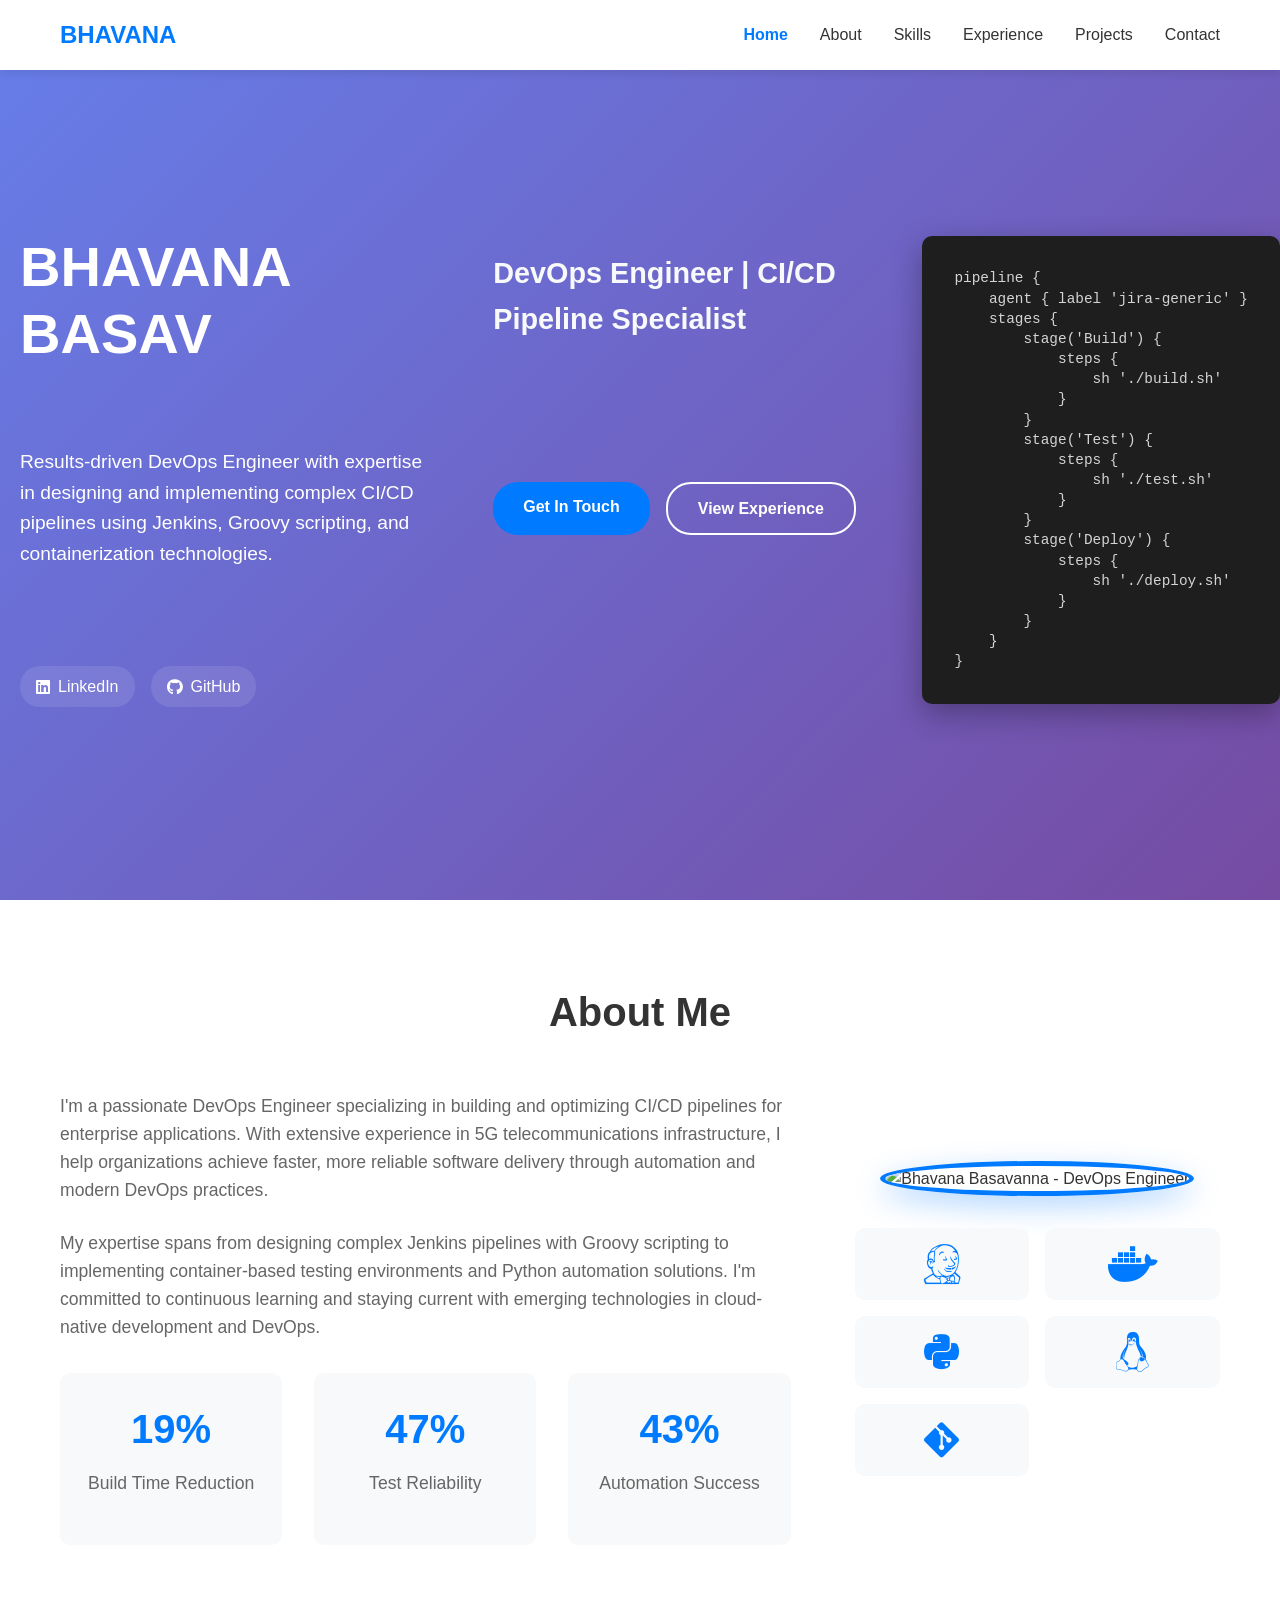
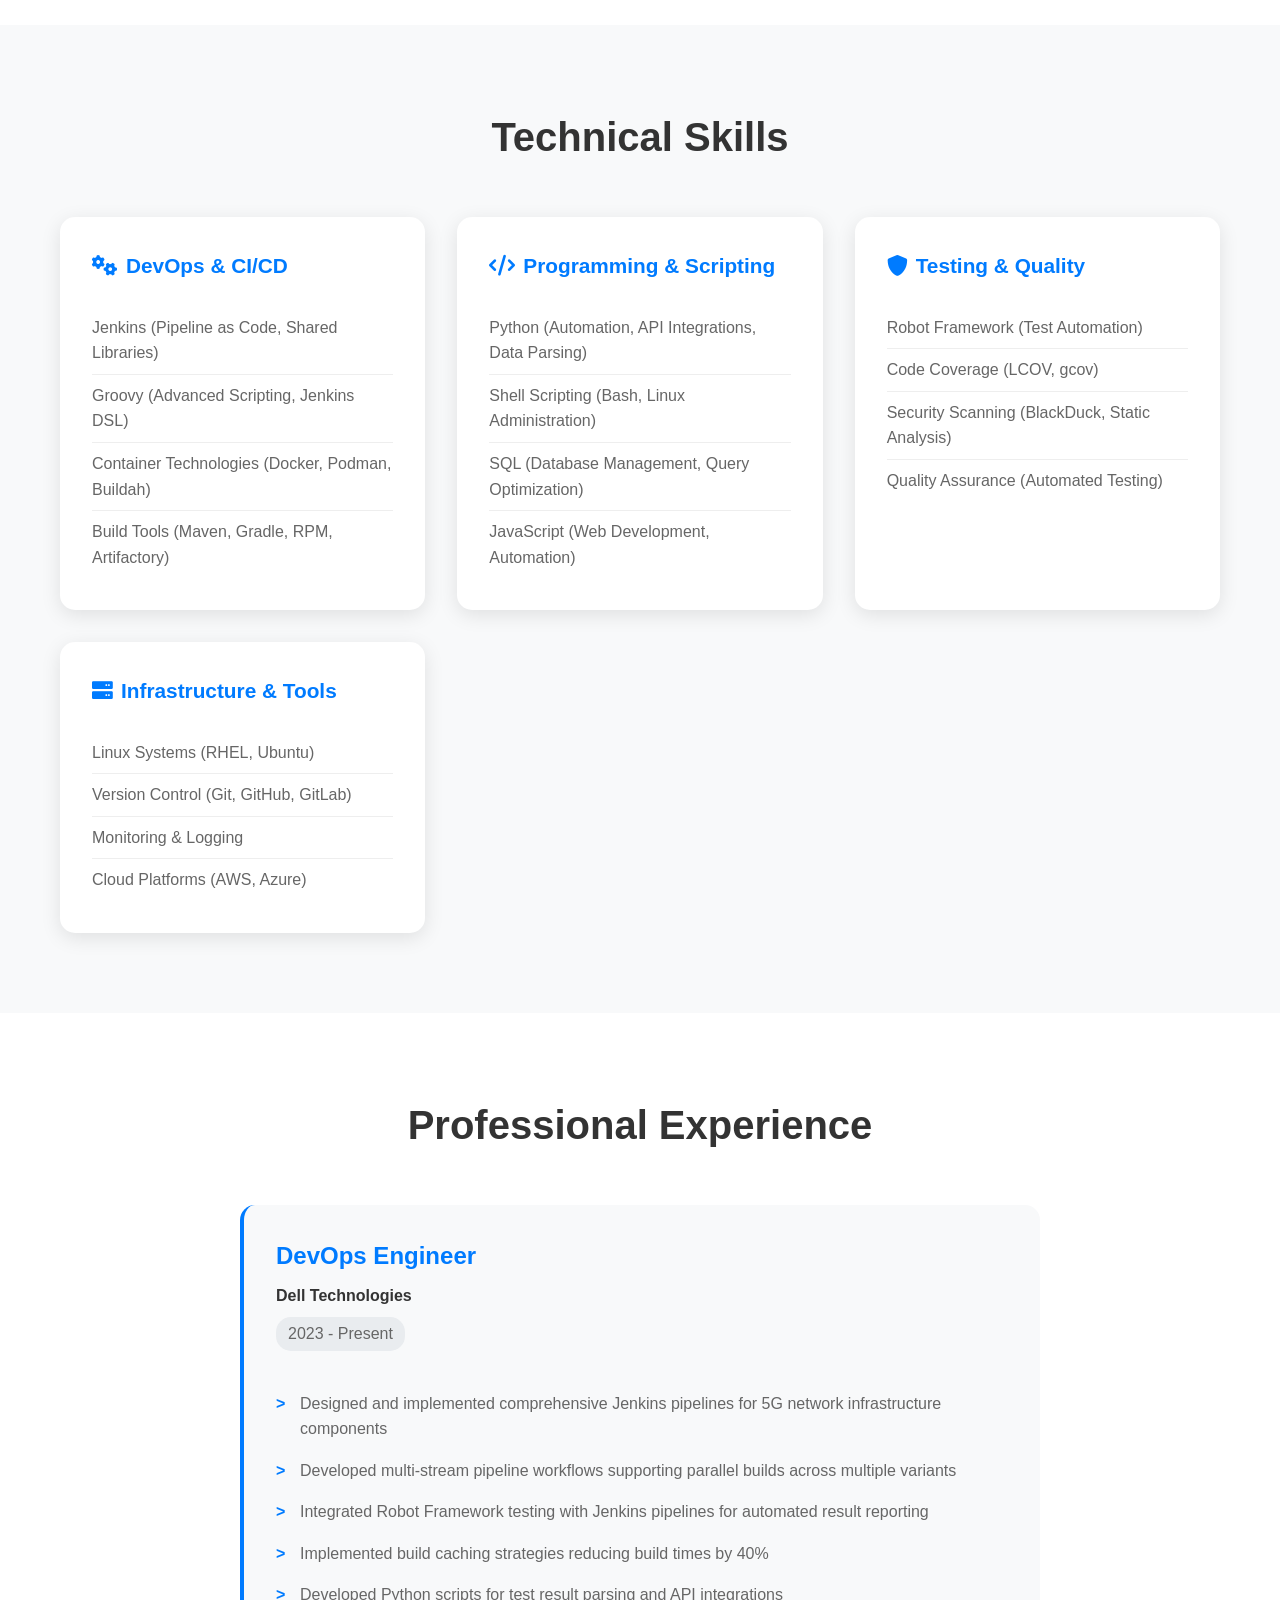
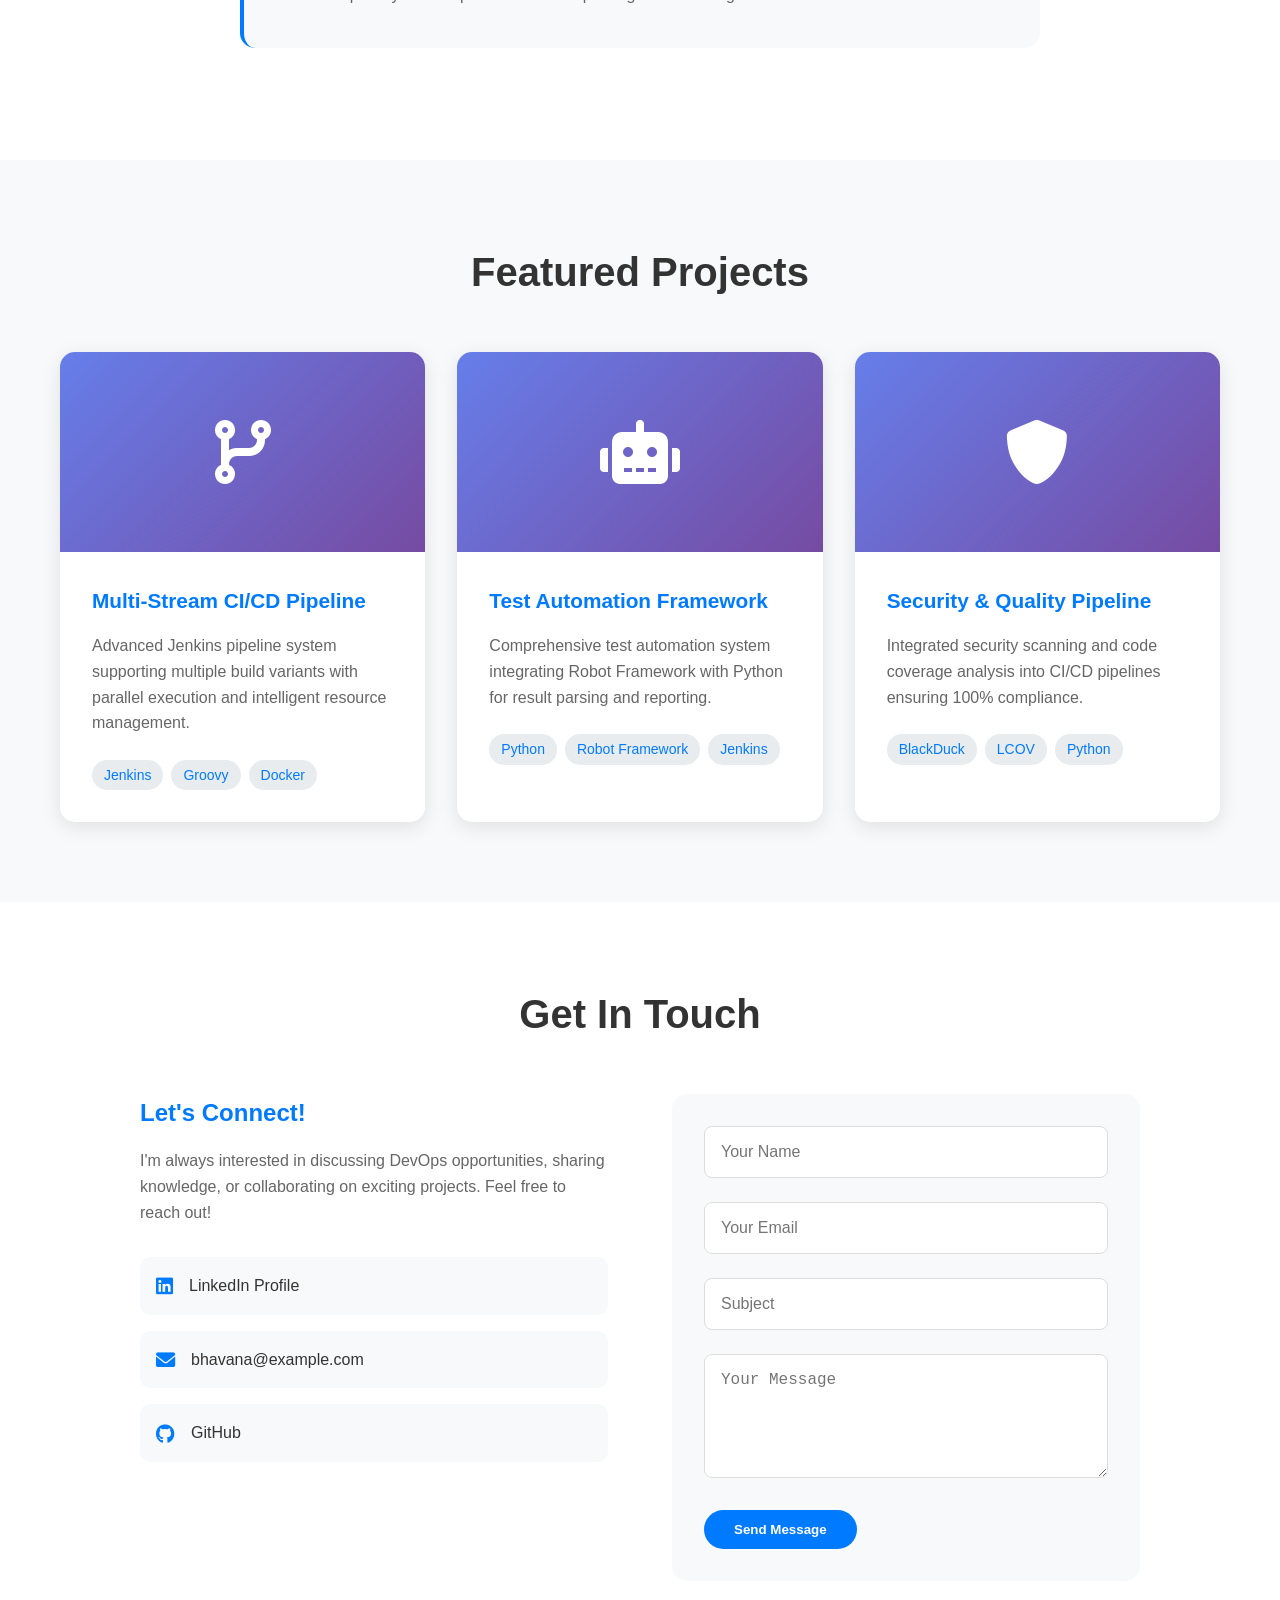
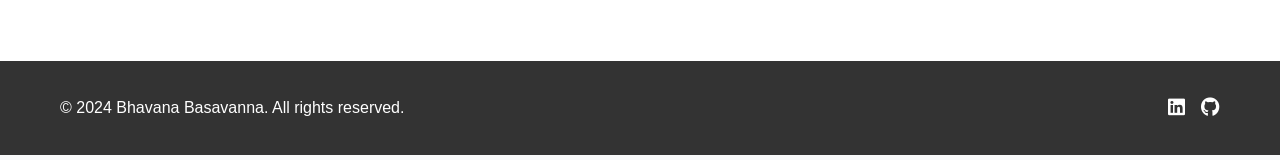
==== index.html @ 6c78b0d0 "Add files via upload Title: Add portfolio files Description: Initial portfolio upload with DevOps s" ====
<!DOCTYPE html>
<html lang="en">
<head>
    <meta charset="UTF-8">
    <meta name="viewport" content="width=device-width, initial-scale=1.0">
    <title>Bhavana Basavanna - DevOps Engineer</title>
    <link rel="stylesheet" href="styles.css">
    <link rel="stylesheet" href="https://cdnjs.cloudflare.com/ajax/libs/font-awesome/6.0.0/css/all.min.css">
</head>
<body>
    <!-- Navigation -->
    <nav class="navbar">
        <div class="nav-container">
            <div class="nav-logo">
                <h3>BHAVANA</h3>
            </div>
            <ul class="nav-menu">
                <li><a href="#home">Home</a></li>
                <li><a href="#about">About</a></li>
                <li><a href="#skills">Skills</a></li>
                <li><a href="#experience">Experience</a></li>
                <li><a href="#projects">Projects</a></li>
                <li><a href="#contact">Contact</a></li>
            </ul>
            <div class="hamburger">
                <span></span>
                <span></span>
                <span></span>
            </div>
        </div>
    </nav>

    <!-- Hero Section -->
    <section id="home" class="hero">
        <div class="hero-content">
            <h1>BHAVANA BASAVANNA</h1>
            <h2>DevOps Engineer | CI/CD Pipeline Specialist</h2>
            <p>Results-driven DevOps Engineer with expertise in designing and implementing complex CI/CD pipelines using Jenkins, Groovy scripting, and containerization technologies.</p>
            <div class="hero-buttons">
                <a href="#contact" class="btn btn-primary">Get In Touch</a>
                <a href="#experience" class="btn btn-secondary">View Experience</a>
            </div>
            <div class="social-links">
                <a href="https://www.linkedin.com/in/bhavana-basavanna-b16185271" target="_blank" class="social-link">
                    <i class="fab fa-linkedin"></i> LinkedIn
                </a>
                <a href="https://github.com/bhavana" target="_blank" class="social-link">
                    <i class="fab fa-github"></i> GitHub
                </a>
            </div>
        </div>
        <div class="hero-image">
            <div class="code-animation">
                <pre><code>pipeline {
    agent { label 'jira-generic' }
    stages {
        stage('Build') {
            steps {
                sh './build.sh'
            }
        }
        stage('Test') {
            steps {
                sh './test.sh'
            }
        }
        stage('Deploy') {
            steps {
                sh './deploy.sh'
            }
        }
    }
}</code></pre>
            </div>
        </div>
    </section>

    <!-- About Section -->
    <section id="about" class="about">
        <div class="container">
            <h2>About Me</h2>
            <div class="about-content">
                <div class="about-text">
                    <p>I'm a passionate DevOps Engineer specializing in building and optimizing CI/CD pipelines for enterprise applications. With extensive experience in 5G telecommunications infrastructure, I help organizations achieve faster, more reliable software delivery through automation and modern DevOps practices.</p>
                    <p>My expertise spans from designing complex Jenkins pipelines with Groovy scripting to implementing container-based testing environments and Python automation solutions. I'm committed to continuous learning and staying current with emerging technologies in cloud-native development and DevOps.</p>
                    <div class="stats">
                        <div class="stat">
                            <h3>40%</h3>
                            <p>Build Time Reduction</p>
                        </div>
                        <div class="stat">
                            <h3>99.9%</h3>
                            <p>Test Reliability</p>
                        </div>
                        <div class="stat">
                            <h3>90%</h3>
                            <p>Automation Success</p>
                        </div>
                    </div>
                </div>
                <div class="about-image">
                    <div class="profile-image">
                        <img src="bhavana_profile.png" alt="Bhavana Basavanna - DevOps Engineer">
                    </div>
                    <div class="tech-stack">
                        <i class="fab fa-jenkins"></i>
                        <i class="fab fa-docker"></i>
                        <i class="fab fa-python"></i>
                        <i class="fab fa-linux"></i>
                        <i class="fab fa-git-alt"></i>
                    </div>
                </div>
            </div>
        </div>
    </section>

    <!-- Skills Section -->
    <section id="skills" class="skills">
        <div class="container">
            <h2>Technical Skills</h2>
            <div class="skills-grid">
                <div class="skill-category">
                    <h3><i class="fas fa-cogs"></i> DevOps & CI/CD</h3>
                    <ul>
                        <li>Jenkins (Pipeline as Code, Shared Libraries)</li>
                        <li>Groovy (Advanced Scripting, Jenkins DSL)</li>
                        <li>Container Technologies (Docker, Podman, Buildah)</li>
                        <li>Build Tools (Maven, Gradle, RPM, Artifactory)</li>
                    </ul>
                </div>
                <div class="skill-category">
                    <h3><i class="fas fa-code"></i> Programming & Scripting</h3>
                    <ul>
                        <li>Python (Automation, API Integrations, Data Parsing)</li>
                        <li>Shell Scripting (Bash, Linux Administration)</li>
                        <li>SQL (Database Management, Query Optimization)</li>
                        <li>JavaScript (Web Development, Automation)</li>
                    </ul>
                </div>
                <div class="skill-category">
                    <h3><i class="fas fa-shield-alt"></i> Testing & Quality</h3>
                    <ul>
                        <li>Robot Framework (Test Automation)</li>
                        <li>Code Coverage (LCOV, gcov)</li>
                        <li>Security Scanning (BlackDuck, Static Analysis)</li>
                        <li>Quality Assurance (Automated Testing)</li>
                    </ul>
                </div>
                <div class="skill-category">
                    <h3><i class="fas fa-server"></i> Infrastructure & Tools</h3>
                    <ul>
                        <li>Linux Systems (RHEL, Ubuntu)</li>
                        <li>Version Control (Git, GitHub, GitLab)</li>
                        <li>Monitoring & Logging</li>
                        <li>Cloud Platforms (AWS, Azure)</li>
                    </ul>
                </div>
            </div>
        </div>
    </section>

    <!-- Experience Section -->
    <section id="experience" class="experience">
        <div class="container">
            <h2>Professional Experience</h2>
            <div class="timeline">
                <div class="timeline-item">
                    <div class="timeline-content">
                        <h3>DevOps Engineer</h3>
                        <h4>Dell Technologies</h4>
                        <span class="date">2023 - Present</span>
                        <ul>
                            <li>Designed and implemented comprehensive Jenkins pipelines for 5G network infrastructure components</li>
                            <li>Developed multi-stream pipeline workflows supporting parallel builds across multiple variants</li>
                            <li>Integrated Robot Framework testing with Jenkins pipelines for automated result reporting</li>
                            <li>Implemented build caching strategies reducing build times by 40%</li>
                            <li>Developed Python scripts for test result parsing and API integrations</li>
                        </ul>
                    </div>
                </div>
            </div>
        </div>
    </section>

    <!-- Projects Section -->
    <section id="projects" class="projects">
        <div class="container">
            <h2>Featured Projects</h2>
            <div class="projects-grid">
                <div class="project-card">
                    <div class="project-image">
                        <i class="fas fa-code-branch"></i>
                    </div>
                    <div class="project-content">
                        <h3>Multi-Stream CI/CD Pipeline</h3>
                        <p>Advanced Jenkins pipeline system supporting multiple build variants with parallel execution and intelligent resource management.</p>
                        <div class="project-tech">
                            <span>Jenkins</span>
                            <span>Groovy</span>
                            <span>Docker</span>
                        </div>
                    </div>
                </div>
                <div class="project-card">
                    <div class="project-image">
                        <i class="fas fa-robot"></i>
                    </div>
                    <div class="project-content">
                        <h3>Test Automation Framework</h3>
                        <p>Comprehensive test automation system integrating Robot Framework with Python for result parsing and reporting.</p>
                        <div class="project-tech">
                            <span>Python</span>
                            <span>Robot Framework</span>
                            <span>Jenkins</span>
                        </div>
                    </div>
                </div>
                <div class="project-card">
                    <div class="project-image">
                        <i class="fas fa-shield-alt"></i>
                    </div>
                    <div class="project-content">
                        <h3>Security & Quality Pipeline</h3>
                        <p>Integrated security scanning and code coverage analysis into CI/CD pipelines ensuring 100% compliance.</p>
                        <div class="project-tech">
                            <span>BlackDuck</span>
                            <span>LCOV</span>
                            <span>Python</span>
                        </div>
                    </div>
                </div>
            </div>
        </div>
    </section>

    <!-- Contact Section -->
    <section id="contact" class="contact">
        <div class="container">
            <h2>Get In Touch</h2>
            <div class="contact-content">
                <div class="contact-info">
                    <h3>Let's Connect!</h3>
                    <p>I'm always interested in discussing DevOps opportunities, sharing knowledge, or collaborating on exciting projects. Feel free to reach out!</p>
                    <div class="contact-links">
                        <a href="https://www.linkedin.com/in/bhavana-basavanna-b16185271" target="_blank" class="contact-link">
                            <i class="fab fa-linkedin"></i>
                            <span>LinkedIn Profile</span>
                        </a>
                        <a href="mailto:bhavana@example.com" class="contact-link">
                            <i class="fas fa-envelope"></i>
                            <span>bhavana@example.com</span>
                        </a>
                        <a href="https://github.com/bhavana" target="_blank" class="contact-link">
                            <i class="fab fa-github"></i>
                            <span>GitHub</span>
                        </a>
                    </div>
                </div>
                <div class="contact-form">
                    <form>
                        <div class="form-group">
                            <input type="text" placeholder="Your Name" required>
                        </div>
                        <div class="form-group">
                            <input type="email" placeholder="Your Email" required>
                        </div>
                        <div class="form-group">
                            <input type="text" placeholder="Subject" required>
                        </div>
                        <div class="form-group">
                            <textarea placeholder="Your Message" rows="5" required></textarea>
                        </div>
                        <button type="submit" class="btn btn-primary">Send Message</button>
                    </form>
                </div>
            </div>
        </div>
    </section>

    <!-- Footer -->
    <footer class="footer">
        <div class="container">
            <p>&copy; 2024 Bhavana Basavanna. All rights reserved.</p>
            <div class="footer-social">
                <a href="https://www.linkedin.com/in/bhavana-basavanna-b16185271" target="_blank">
                    <i class="fab fa-linkedin"></i>
                </a>
                <a href="https://github.com/bhavana" target="_blank">
                    <i class="fab fa-github"></i>
                </a>
            </div>
        </div>
    </footer>

    <script src="script.js"></script>
</body>
</html>
---- styles.css ----
/* Reset and Base Styles */
* {
    margin: 0;
    padding: 0;
    box-sizing: border-box;
}

body {
    font-family: 'Segoe UI', Tahoma, Geneva, Verdana, sans-serif;
    line-height: 1.6;
    color: #333;
    background-color: #f8f9fa;
}

.container {
    max-width: 1200px;
    margin: 0 auto;
    padding: 0 20px;
}

/* Navigation */
.navbar {
    background: #fff;
    box-shadow: 0 2px 10px rgba(0,0,0,0.1);
    position: fixed;
    width: 100%;
    top: 0;
    z-index: 1000;
}

.nav-container {
    max-width: 1200px;
    margin: 0 auto;
    padding: 0 20px;
    display: flex;
    justify-content: space-between;
    align-items: center;
    height: 70px;
}

.nav-logo h3 {
    color: #007bff;
    font-weight: bold;
    font-size: 1.5rem;
}

.nav-menu {
    display: flex;
    list-style: none;
    gap: 2rem;
}

.nav-menu a {
    text-decoration: none;
    color: #333;
    font-weight: 500;
    transition: color 0.3s ease;
}

.nav-menu a:hover {
    color: #007bff;
}

.hamburger {
    display: none;
    flex-direction: column;
    cursor: pointer;
}

.hamburger span {
    width: 25px;
    height: 3px;
    background: #333;
    margin: 3px 0;
    transition: 0.3s;
}

/* Hero Section */
.hero {
    background: linear-gradient(135deg, #667eea 0%, #764ba2 100%);
    color: white;
    padding: 120px 0 80px;
    display: flex;
    align-items: center;
    min-height: 100vh;
}

.hero-content {
    max-width: 1200px;
    margin: 0 auto;
    padding: 0 20px;
    display: grid;
    grid-template-columns: 1fr 1fr;
    gap: 4rem;
    align-items: center;
}

.hero h1 {
    font-size: 3.5rem;
    font-weight: bold;
    margin-bottom: 1rem;
    line-height: 1.2;
}

.hero h2 {
    font-size: 1.8rem;
    margin-bottom: 1.5rem;
    color: #f8f9fa;
}

.hero p {
    font-size: 1.2rem;
    margin-bottom: 2rem;
    line-height: 1.6;
}

.hero-buttons {
    display: flex;
    gap: 1rem;
    margin-bottom: 2rem;
}

.btn {
    padding: 12px 30px;
    border: none;
    border-radius: 25px;
    text-decoration: none;
    font-weight: 600;
    transition: all 0.3s ease;
    display: inline-block;
}

.btn-primary {
    background: #007bff;
    color: white;
}

.btn-primary:hover {
    background: #0056b3;
    transform: translateY(-2px);
}

.btn-secondary {
    background: transparent;
    color: white;
    border: 2px solid white;
}

.btn-secondary:hover {
    background: white;
    color: #007bff;
}

.social-links {
    display: flex;
    gap: 1rem;
}

.social-link {
    color: white;
    text-decoration: none;
    display: flex;
    align-items: center;
    gap: 0.5rem;
    padding: 8px 16px;
    border-radius: 20px;
    background: rgba(255,255,255,0.1);
    transition: all 0.3s ease;
}

.social-link:hover {
    background: rgba(255,255,255,0.2);
    transform: translateY(-2px);
}

.code-animation {
    background: #1e1e1e;
    border-radius: 10px;
    padding: 2rem;
    box-shadow: 0 10px 30px rgba(0,0,0,0.3);
}

.code-animation pre {
    color: #d4d4d4;
    font-family: 'Courier New', monospace;
    font-size: 0.9rem;
    line-height: 1.4;
    overflow-x: auto;
}

/* About Section */
.about {
    padding: 80px 0;
    background: white;
}

.about h2 {
    text-align: center;
    font-size: 2.5rem;
    margin-bottom: 3rem;
    color: #333;
}

.about-content {
    display: grid;
    grid-template-columns: 2fr 1fr;
    gap: 4rem;
    align-items: center;
}

.about-text p {
    font-size: 1.1rem;
    margin-bottom: 1.5rem;
    color: #666;
}

.stats {
    display: grid;
    grid-template-columns: repeat(3, 1fr);
    gap: 2rem;
    margin-top: 2rem;
}

.stat {
    text-align: center;
    padding: 1.5rem;
    background: #f8f9fa;
    border-radius: 10px;
    transition: transform 0.3s ease;
}

.stat:hover {
    transform: translateY(-5px);
}

.stat h3 {
    font-size: 2.5rem;
    color: #007bff;
    margin-bottom: 0.5rem;
}

.stat p {
    color: #666;
    font-weight: 500;
}

.tech-stack {
    display: grid;
    grid-template-columns: repeat(2, 1fr);
    gap: 2rem;
}

.profile-image {
    text-align: center;
    margin-bottom: 2rem;
}

.profile-image img {
    width: 200px;
    height: 200px;
    border-radius: 50%;
    object-fit: cover;
    border: 5px solid #007bff;
    box-shadow: 0 10px 30px rgba(0,123,255,0.3);
    transition: transform 0.3s ease;
}

.profile-image img:hover {
    transform: scale(1.05);
}

.tech-stack {
    display: grid;
    grid-template-columns: repeat(2, 1fr);
    gap: 1rem;
}

.tech-stack i {
    font-size: 2.5rem;
    color: #007bff;
    text-align: center;
    padding: 1rem;
    background: #f8f9fa;
    border-radius: 10px;
    transition: all 0.3s ease;
}

.tech-stack i:hover {
    background: #007bff;
    color: white;
    transform: translateY(-5px);
}

/* Skills Section */
.skills {
    padding: 80px 0;
    background: #f8f9fa;
}

.skills h2 {
    text-align: center;
    font-size: 2.5rem;
    margin-bottom: 3rem;
    color: #333;
}

.skills-grid {
    display: grid;
    grid-template-columns: repeat(auto-fit, minmax(280px, 1fr));
    gap: 2rem;
}

.skill-category {
    background: white;
    padding: 2rem;
    border-radius: 15px;
    box-shadow: 0 5px 20px rgba(0,0,0,0.1);
    transition: transform 0.3s ease;
}

.skill-category:hover {
    transform: translateY(-5px);
}

.skill-category h3 {
    color: #007bff;
    margin-bottom: 1.5rem;
    font-size: 1.3rem;
    display: flex;
    align-items: center;
    gap: 0.5rem;
}

.skill-category ul {
    list-style: none;
}

.skill-category li {
    padding: 0.5rem 0;
    border-bottom: 1px solid #eee;
    color: #666;
}

.skill-category li:last-child {
    border-bottom: none;
}

/* Experience Section */
.experience {
    padding: 80px 0;
    background: white;
}

.experience h2 {
    text-align: center;
    font-size: 2.5rem;
    margin-bottom: 3rem;
    color: #333;
}

.timeline {
    max-width: 800px;
    margin: 0 auto;
}

.timeline-item {
    background: #f8f9fa;
    padding: 2rem;
    border-radius: 15px;
    margin-bottom: 2rem;
    border-left: 4px solid #007bff;
    transition: transform 0.3s ease;
}

.timeline-item:hover {
    transform: translateX(10px);
}

.timeline-content h3 {
    color: #007bff;
    margin-bottom: 0.5rem;
    font-size: 1.5rem;
}

.timeline-content h4 {
    color: #333;
    margin-bottom: 0.5rem;
}

.date {
    color: #666;
    font-weight: 500;
    margin-bottom: 1rem;
    display: inline-block;
    padding: 0.25rem 0.75rem;
    background: #e9ecef;
    border-radius: 15px;
}

.timeline-content ul {
    list-style: none;
    margin-top: 1rem;
}

.timeline-content li {
    padding: 0.5rem 0;
    color: #666;
    position: relative;
    padding-left: 1.5rem;
}

.timeline-content li:before {
    content: ">";
    position: absolute;
    left: 0;
    color: #007bff;
    font-weight: bold;
}

/* Projects Section */
.projects {
    padding: 80px 0;
    background: #f8f9fa;
}

.projects h2 {
    text-align: center;
    font-size: 2.5rem;
    margin-bottom: 3rem;
    color: #333;
}

.projects-grid {
    display: grid;
    grid-template-columns: repeat(auto-fit, minmax(300px, 1fr));
    gap: 2rem;
}

.project-card {
    background: white;
    border-radius: 15px;
    overflow: hidden;
    box-shadow: 0 5px 20px rgba(0,0,0,0.1);
    transition: transform 0.3s ease;
}

.project-card:hover {
    transform: translateY(-10px);
}

.project-image {
    height: 200px;
    background: linear-gradient(135deg, #667eea 0%, #764ba2 100%);
    display: flex;
    align-items: center;
    justify-content: center;
}

.project-image i {
    font-size: 4rem;
    color: white;
}

.project-content {
    padding: 2rem;
}

.project-content h3 {
    color: #007bff;
    margin-bottom: 1rem;
    font-size: 1.3rem;
}

.project-content p {
    color: #666;
    margin-bottom: 1.5rem;
    line-height: 1.6;
}

.project-tech {
    display: flex;
    gap: 0.5rem;
    flex-wrap: wrap;
}

.project-tech span {
    background: #e9ecef;
    color: #007bff;
    padding: 0.25rem 0.75rem;
    border-radius: 15px;
    font-size: 0.875rem;
    font-weight: 500;
}

/* Contact Section */
.contact {
    padding: 80px 0;
    background: white;
}

.contact h2 {
    text-align: center;
    font-size: 2.5rem;
    margin-bottom: 3rem;
    color: #333;
}

.contact-content {
    display: grid;
    grid-template-columns: 1fr 1fr;
    gap: 4rem;
    max-width: 1000px;
    margin: 0 auto;
}

.contact-info h3 {
    color: #007bff;
    margin-bottom: 1rem;
    font-size: 1.5rem;
}

.contact-info p {
    color: #666;
    margin-bottom: 2rem;
    line-height: 1.6;
}

.contact-links {
    display: flex;
    flex-direction: column;
    gap: 1rem;
}

.contact-link {
    display: flex;
    align-items: center;
    gap: 1rem;
    padding: 1rem;
    background: #f8f9fa;
    border-radius: 10px;
    text-decoration: none;
    color: #333;
    transition: all 0.3s ease;
}

.contact-link:hover {
    background: #007bff;
    color: white;
    transform: translateX(10px);
}

.contact-link i {
    font-size: 1.2rem;
    color: #007bff;
}

.contact-link:hover i {
    color: white;
}

.contact-form {
    background: #f8f9fa;
    padding: 2rem;
    border-radius: 15px;
}

.form-group {
    margin-bottom: 1.5rem;
}

.form-group input,
.form-group textarea {
    width: 100%;
    padding: 1rem;
    border: 1px solid #ddd;
    border-radius: 8px;
    font-size: 1rem;
    transition: border-color 0.3s ease;
}

.form-group input:focus,
.form-group textarea:focus {
    outline: none;
    border-color: #007bff;
}

.form-group textarea {
    resize: vertical;
}

/* Footer */
.footer {
    background: #333;
    color: white;
    padding: 2rem 0;
    text-align: center;
}

.footer .container {
    display: flex;
    justify-content: space-between;
    align-items: center;
}

.footer-social {
    display: flex;
    gap: 1rem;
}

.footer-social a {
    color: white;
    font-size: 1.2rem;
    transition: color 0.3s ease;
}

.footer-social a:hover {
    color: #007bff;
}

/* Responsive Design */
@media (max-width: 768px) {
    .nav-menu {
        display: none;
    }
    
    .hamburger {
        display: flex;
    }
    
    .hero-content {
        grid-template-columns: 1fr;
        text-align: center;
    }
    
    .hero h1 {
        font-size: 2.5rem;
    }
    
    .about-content {
        grid-template-columns: 1fr;
    }
    
    .stats {
        grid-template-columns: 1fr;
    }
    
    .contact-content {
        grid-template-columns: 1fr;
    }
    
    .footer .container {
        flex-direction: column;
        gap: 1rem;
    }
    
    .hero-buttons {
        flex-direction: column;
        align-items: center;
    }
    
    .social-links {
        justify-content: center;
    }
}

/* Animations */
@keyframes fadeInUp {
    from {
        opacity: 0;
        transform: translateY(30px);
    }
    to {
        opacity: 1;
        transform: translateY(0);
    }
}

.fade-in-up {
    animation: fadeInUp 0.6s ease-out;
}

/* Scroll Behavior */
html {
    scroll-behavior: smooth;
}

/* Custom Scrollbar */
::-webkit-scrollbar {
    width: 10px;
}

::-webkit-scrollbar-track {
    background: #f1f1f1;
}

::-webkit-scrollbar-thumb {
    background: #007bff;
    border-radius: 5px;
}

::-webkit-scrollbar-thumb:hover {
    background: #0056b3;
}
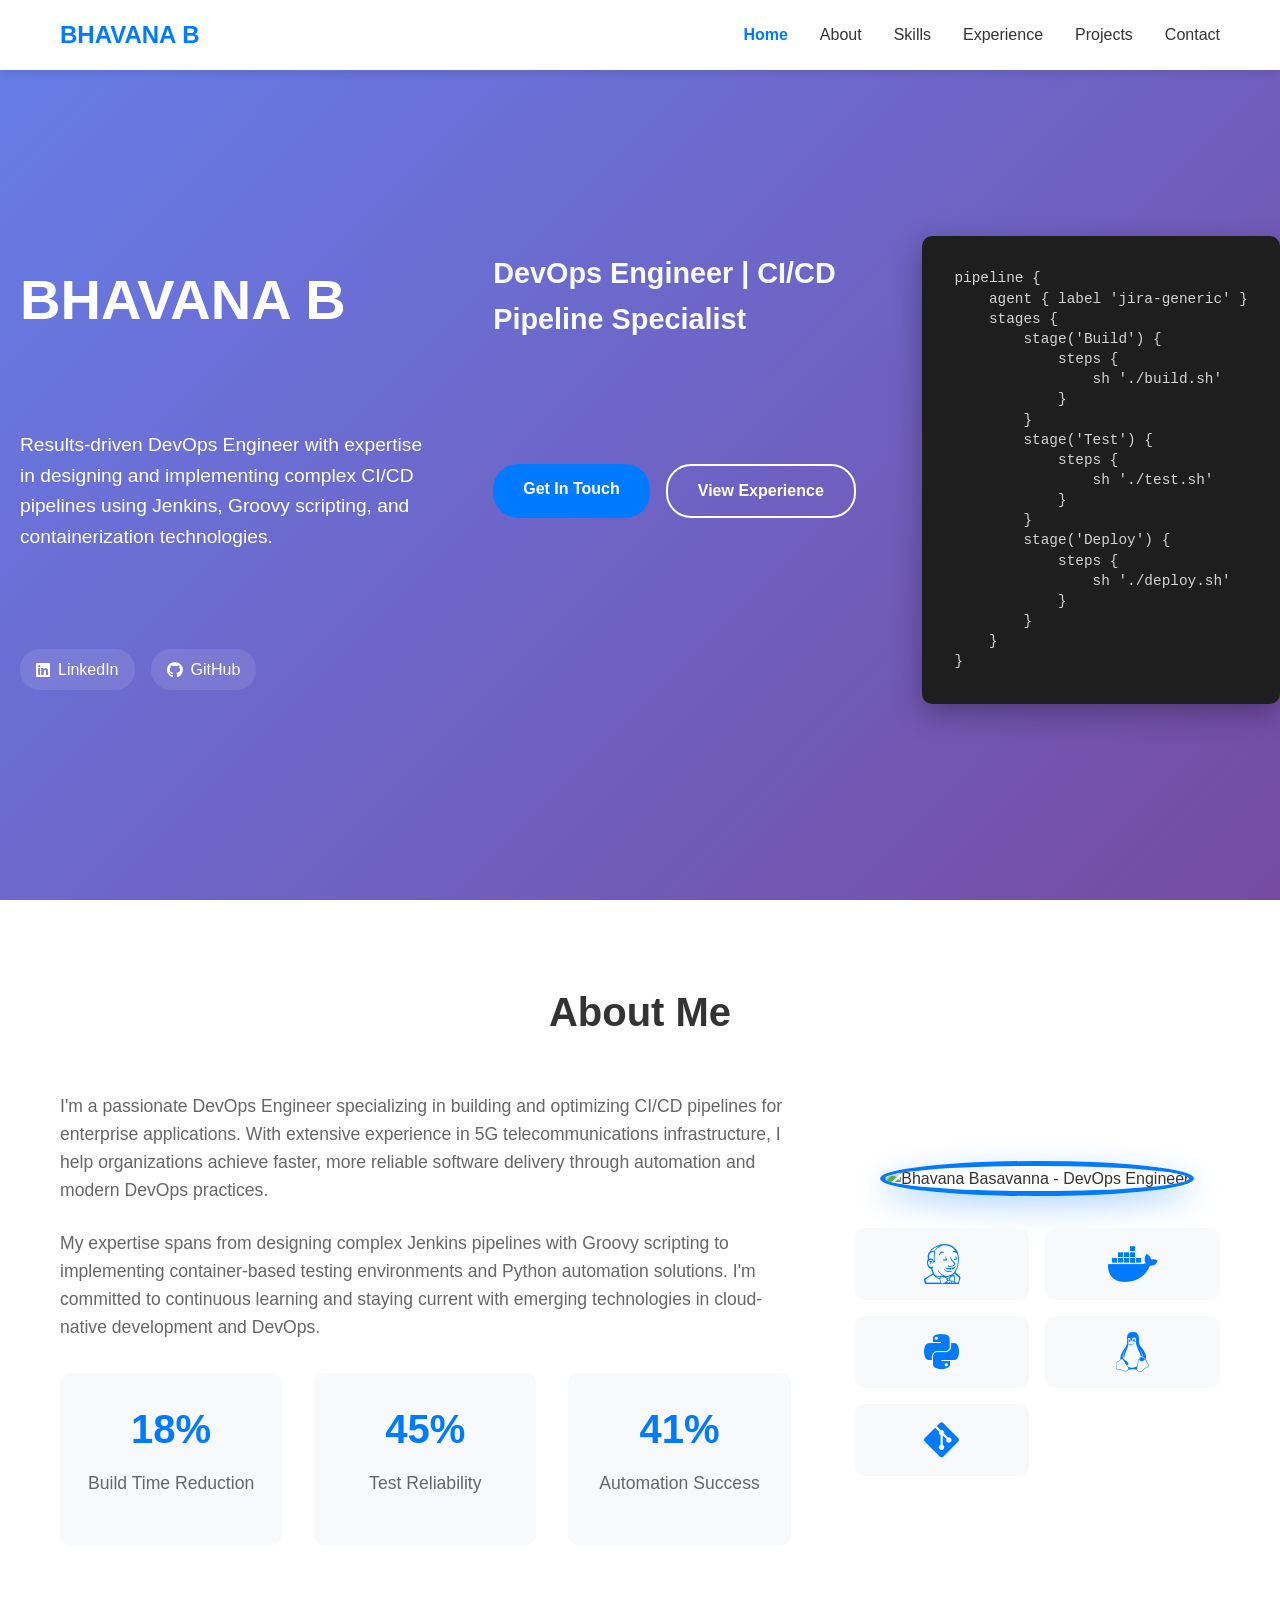
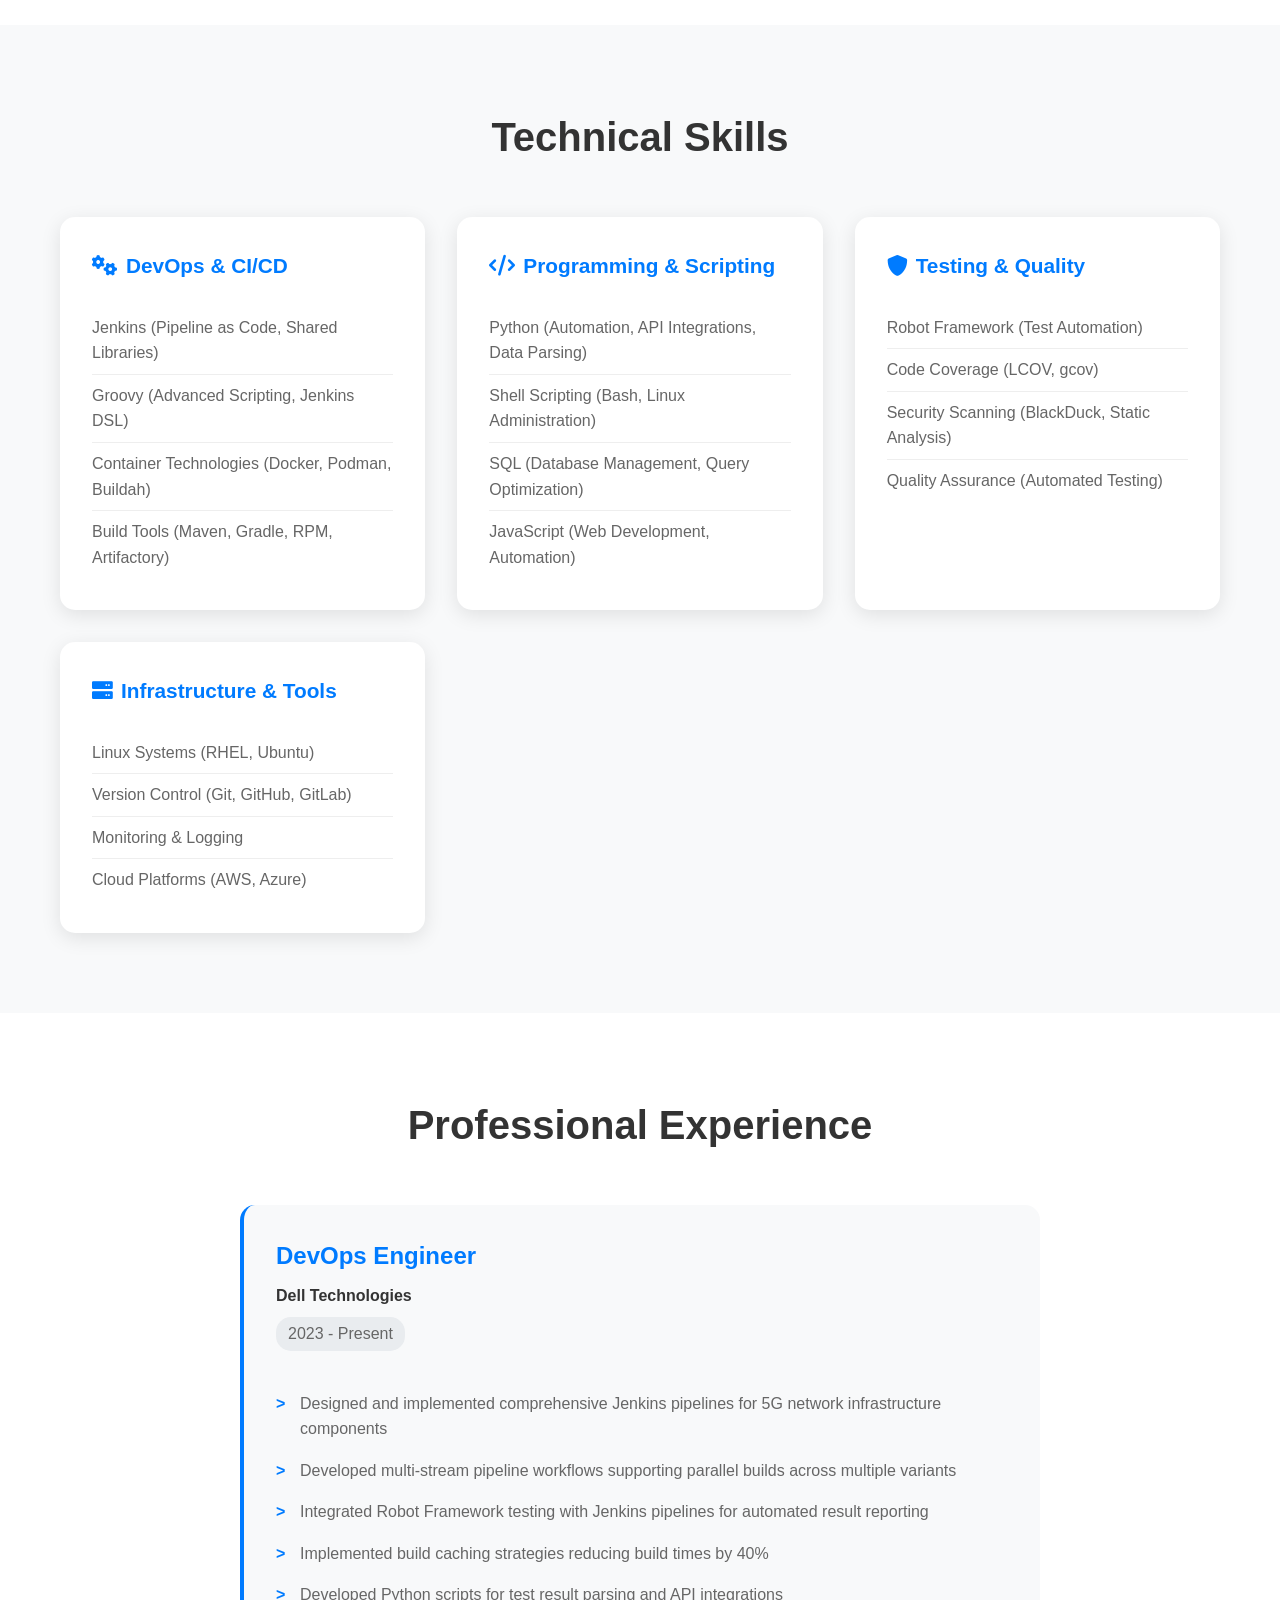
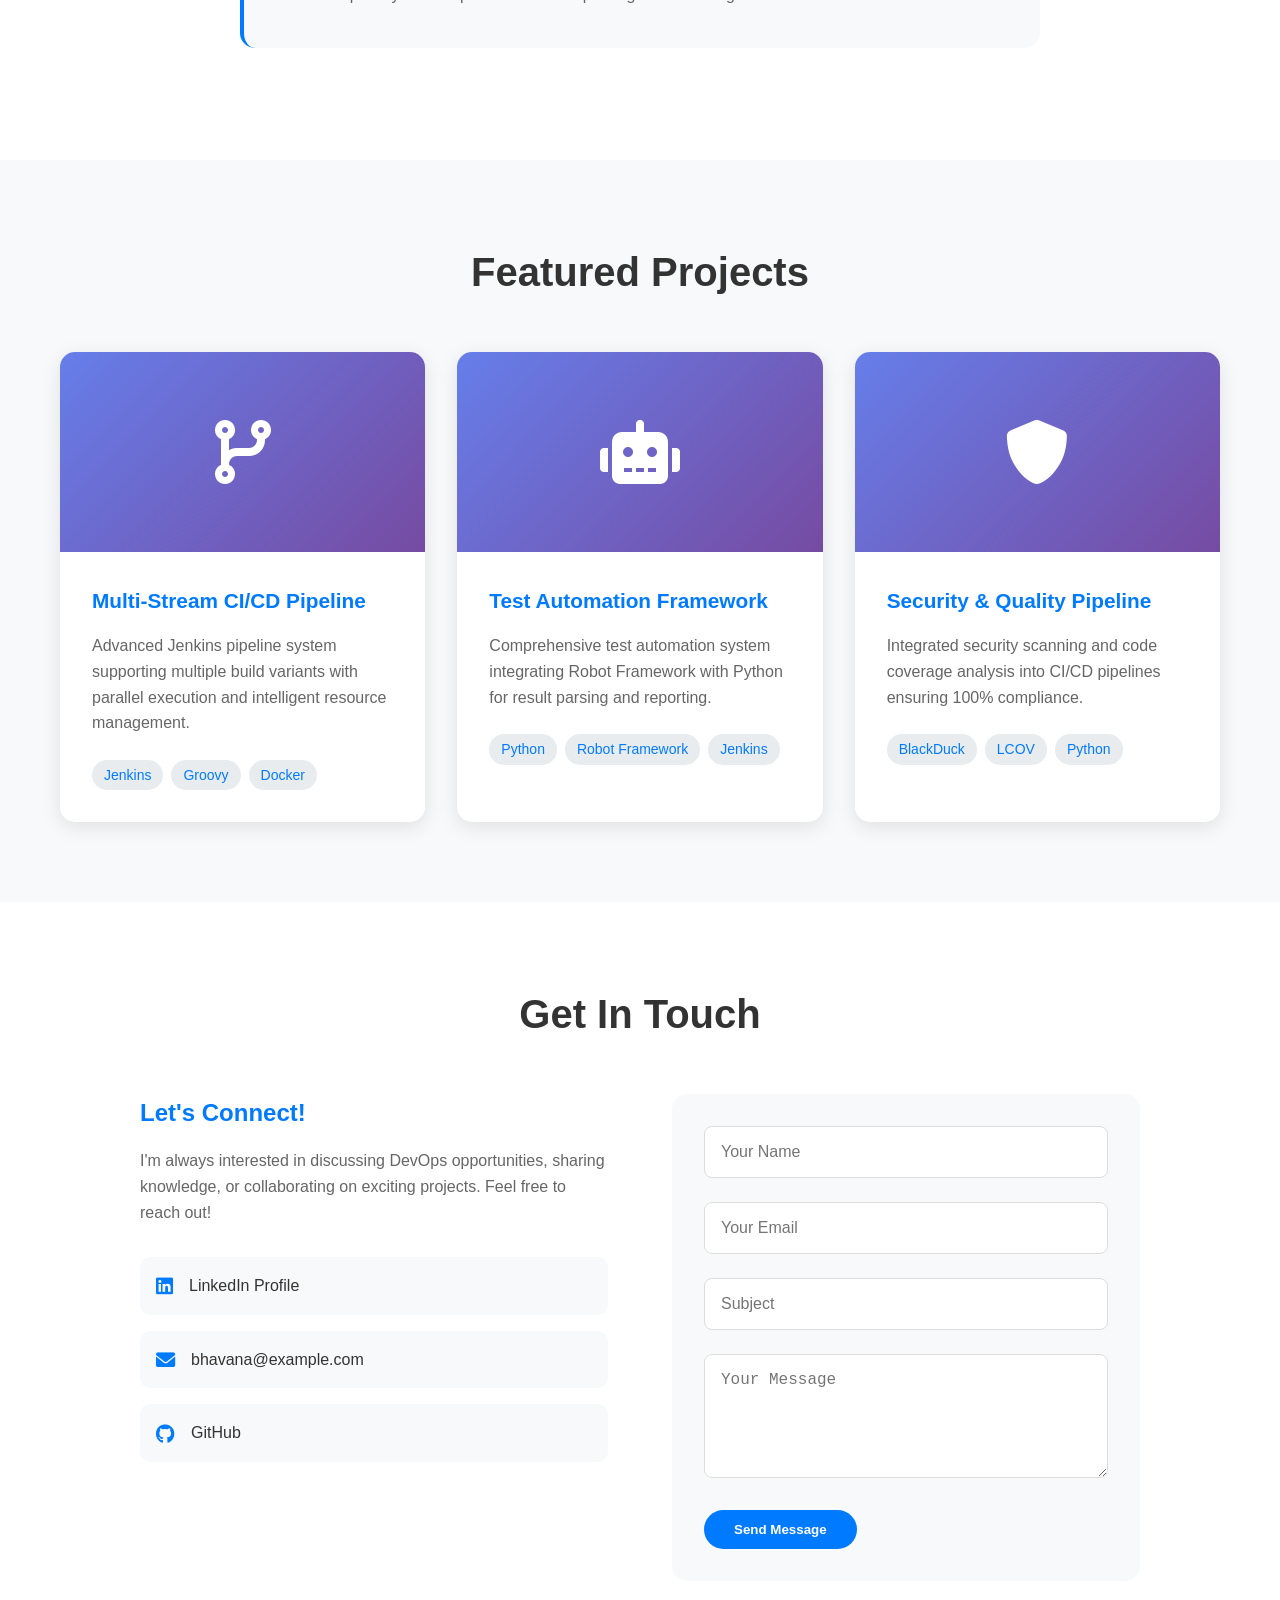
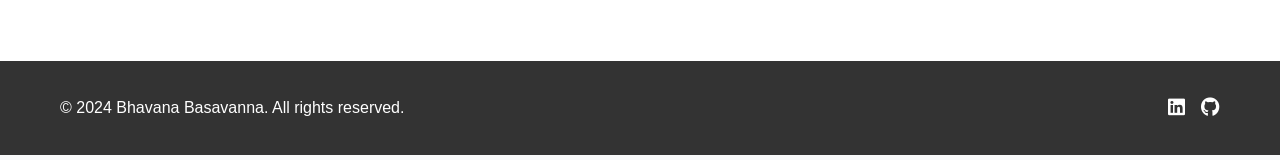
==== commit a478ca96: "Update index.html" ====
--- a/index.html
+++ b/index.html
@@ -3,7 +3,7 @@
 <head>
     <meta charset="UTF-8">
     <meta name="viewport" content="width=device-width, initial-scale=1.0">
-    <title>Bhavana Basavanna - DevOps Engineer</title>
+    <title>Bhavana B - DevOps Engineer</title>
     <link rel="stylesheet" href="styles.css">
     <link rel="stylesheet" href="https://cdnjs.cloudflare.com/ajax/libs/font-awesome/6.0.0/css/all.min.css">
 </head>
@@ -12,7 +12,7 @@
     <nav class="navbar">
         <div class="nav-container">
             <div class="nav-logo">
-                <h3>BHAVANA</h3>
+                <h3>BHAVANA B</h3>
             </div>
             <ul class="nav-menu">
                 <li><a href="#home">Home</a></li>
@@ -33,7 +33,7 @@
     <!-- Hero Section -->
     <section id="home" class="hero">
         <div class="hero-content">
-            <h1>BHAVANA BASAVANNA</h1>
+            <h1>BHAVANA B</h1>
             <h2>DevOps Engineer | CI/CD Pipeline Specialist</h2>
             <p>Results-driven DevOps Engineer with expertise in designing and implementing complex CI/CD pipelines using Jenkins, Groovy scripting, and containerization technologies.</p>
             <div class="hero-buttons">
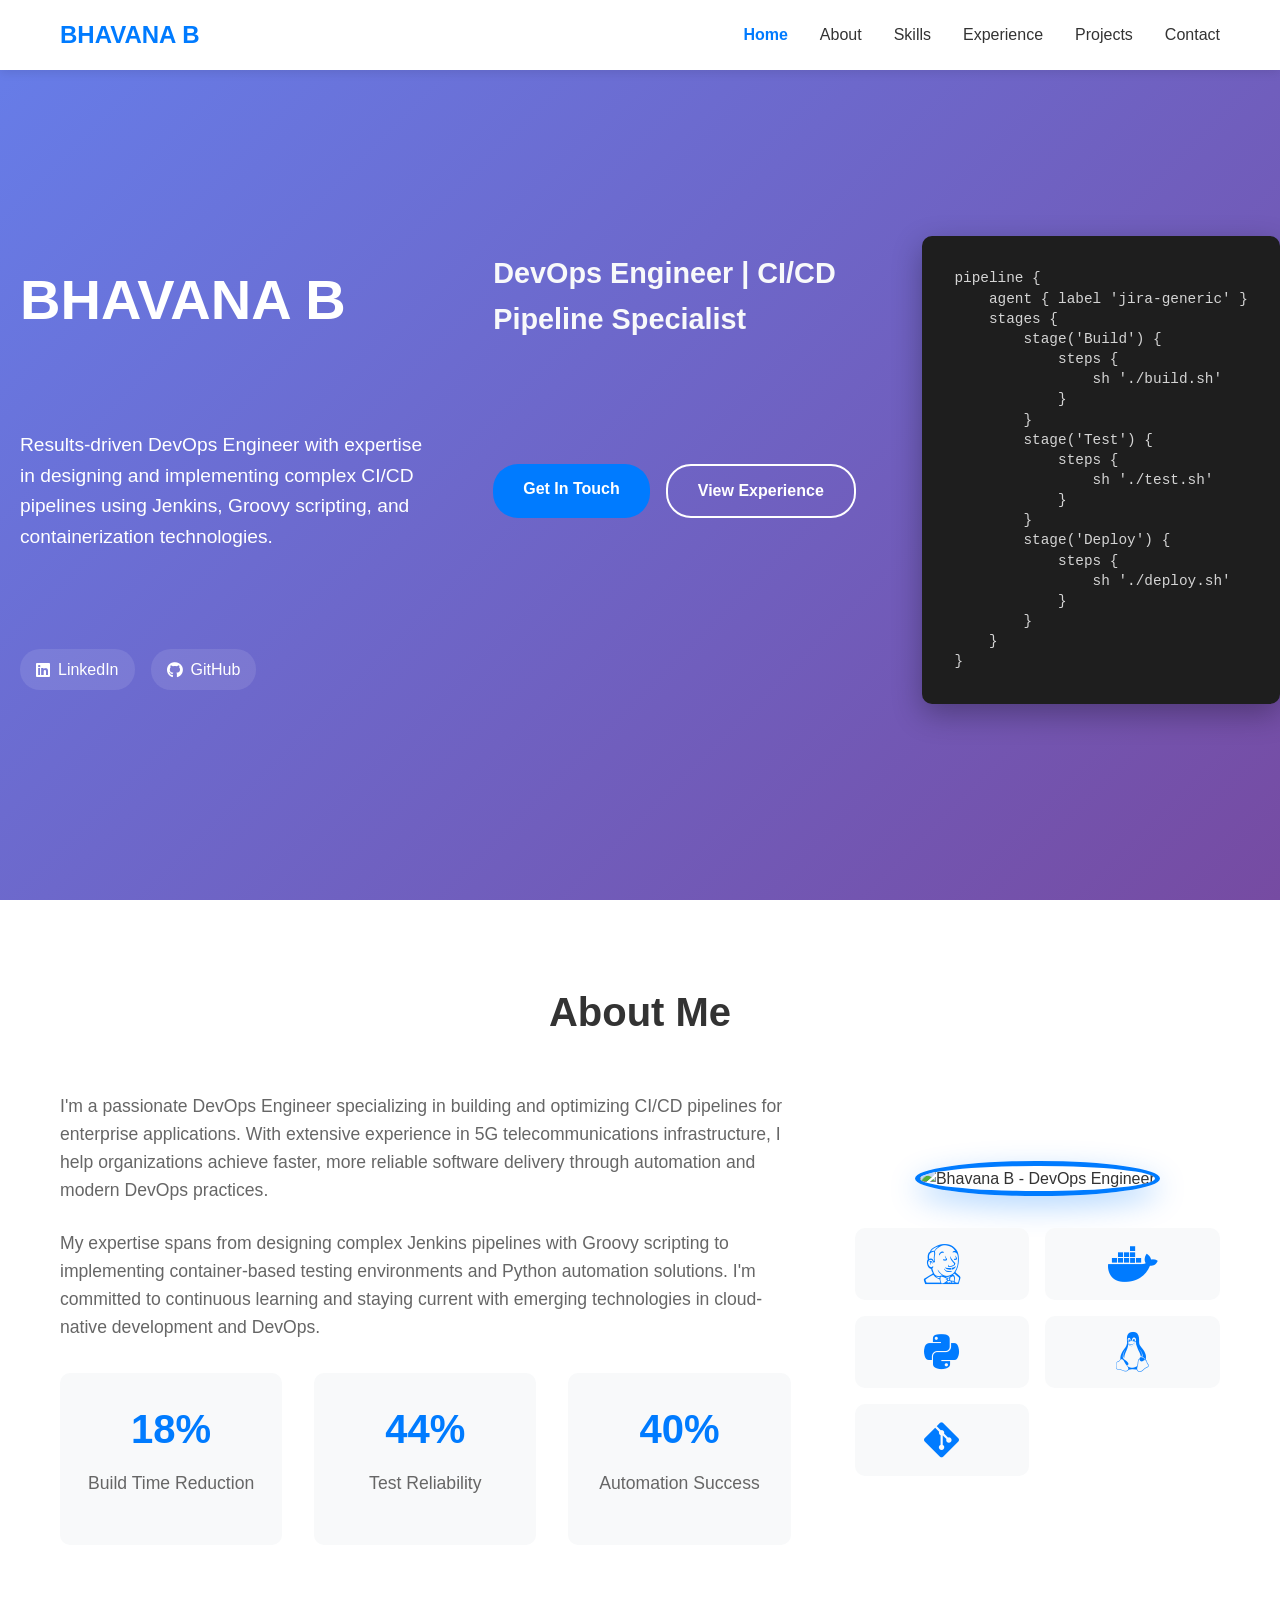
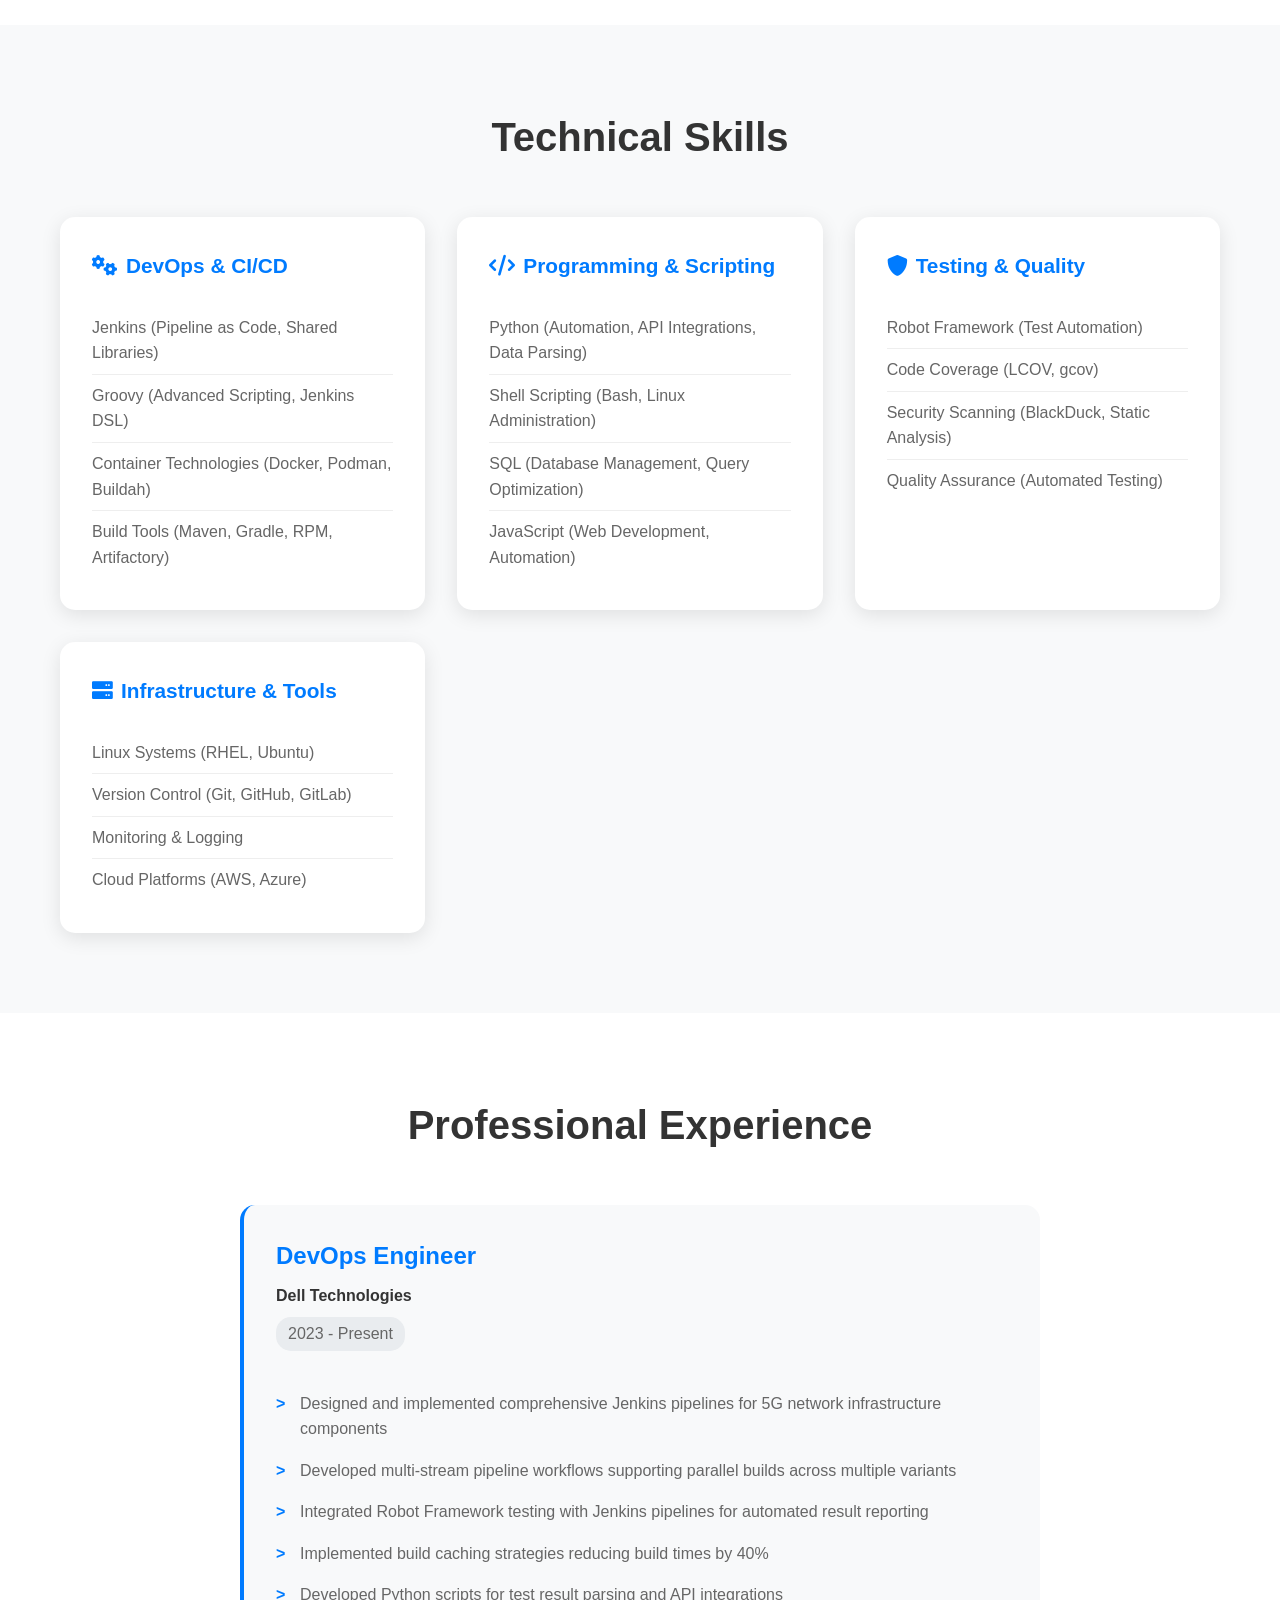
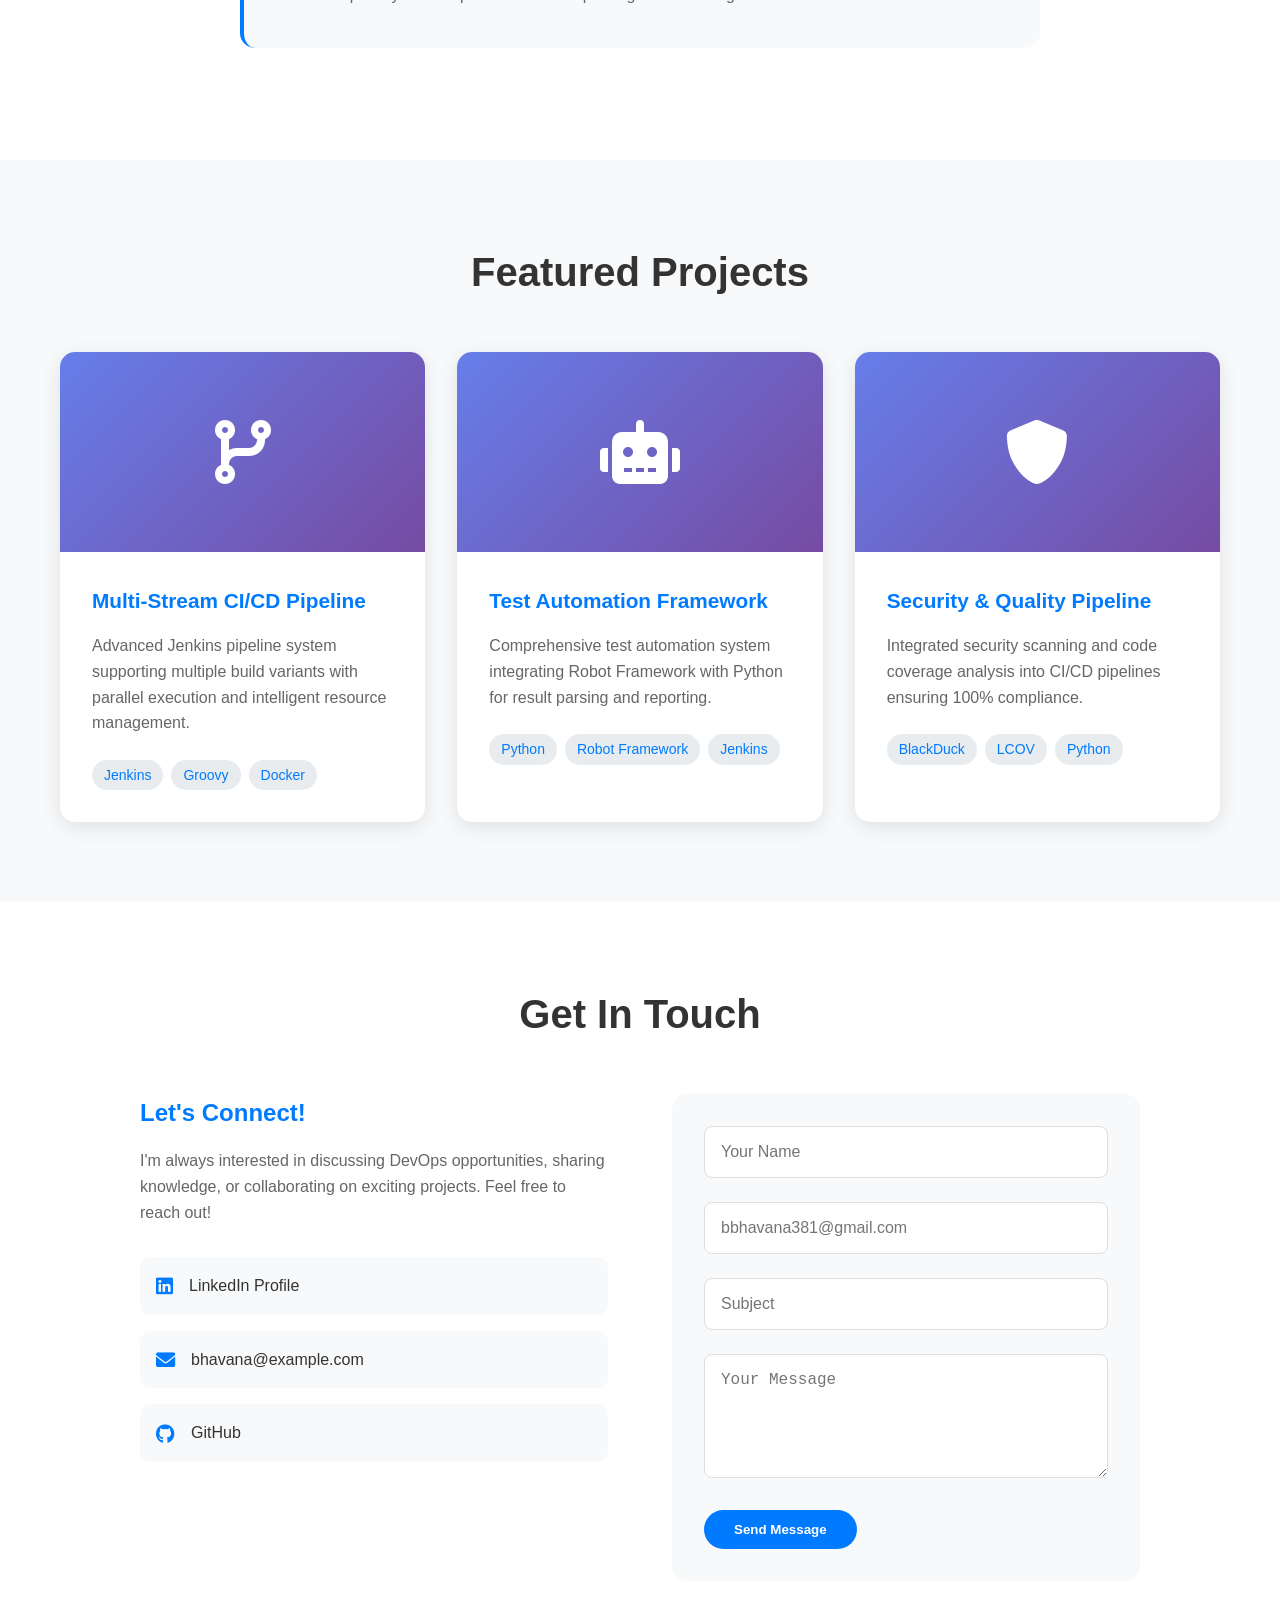
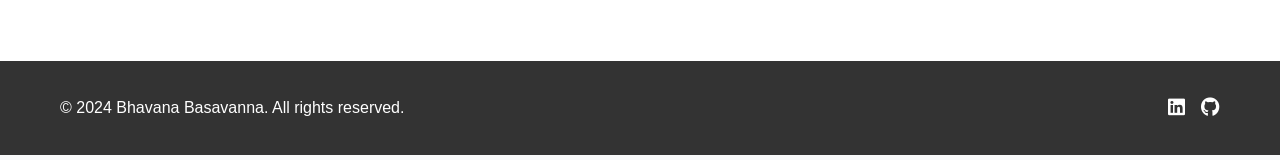
==== commit a60a79db: "Update index.html" ====
--- a/index.html
+++ b/index.html
@@ -100,7 +100,7 @@
                 </div>
                 <div class="about-image">
                     <div class="profile-image">
-                        <img src="bhavana_profile.png" alt="Bhavana Basavanna - DevOps Engineer">
+                        <img src="bhavana_profile.png" alt="Bhavana B - DevOps Engineer">
                     </div>
                     <div class="tech-stack">
                         <i class="fab fa-jenkins"></i>
@@ -262,7 +262,7 @@
                             <input type="text" placeholder="Your Name" required>
                         </div>
                         <div class="form-group">
-                            <input type="email" placeholder="Your Email" required>
+                            <input type="email" placeholder="bbhavana381@gmail.com" required>
                         </div>
                         <div class="form-group">
                             <input type="text" placeholder="Subject" required>
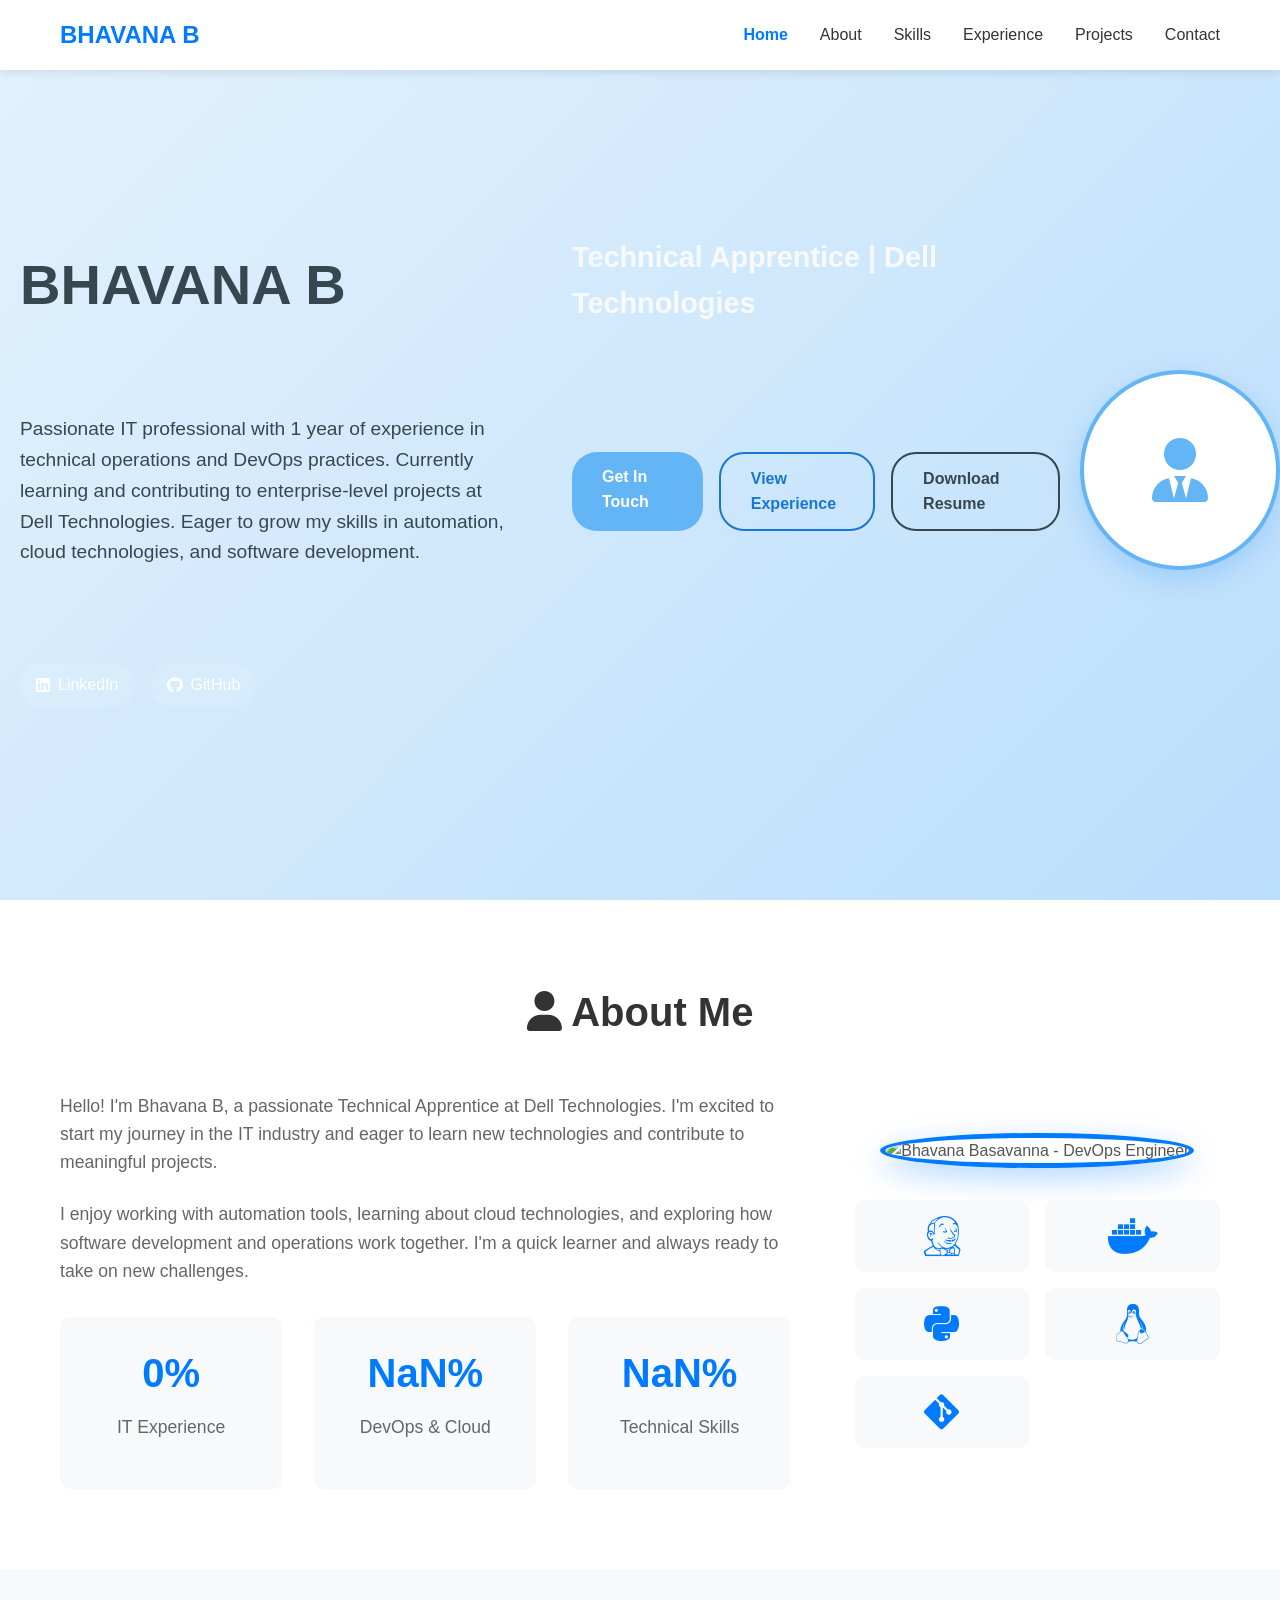
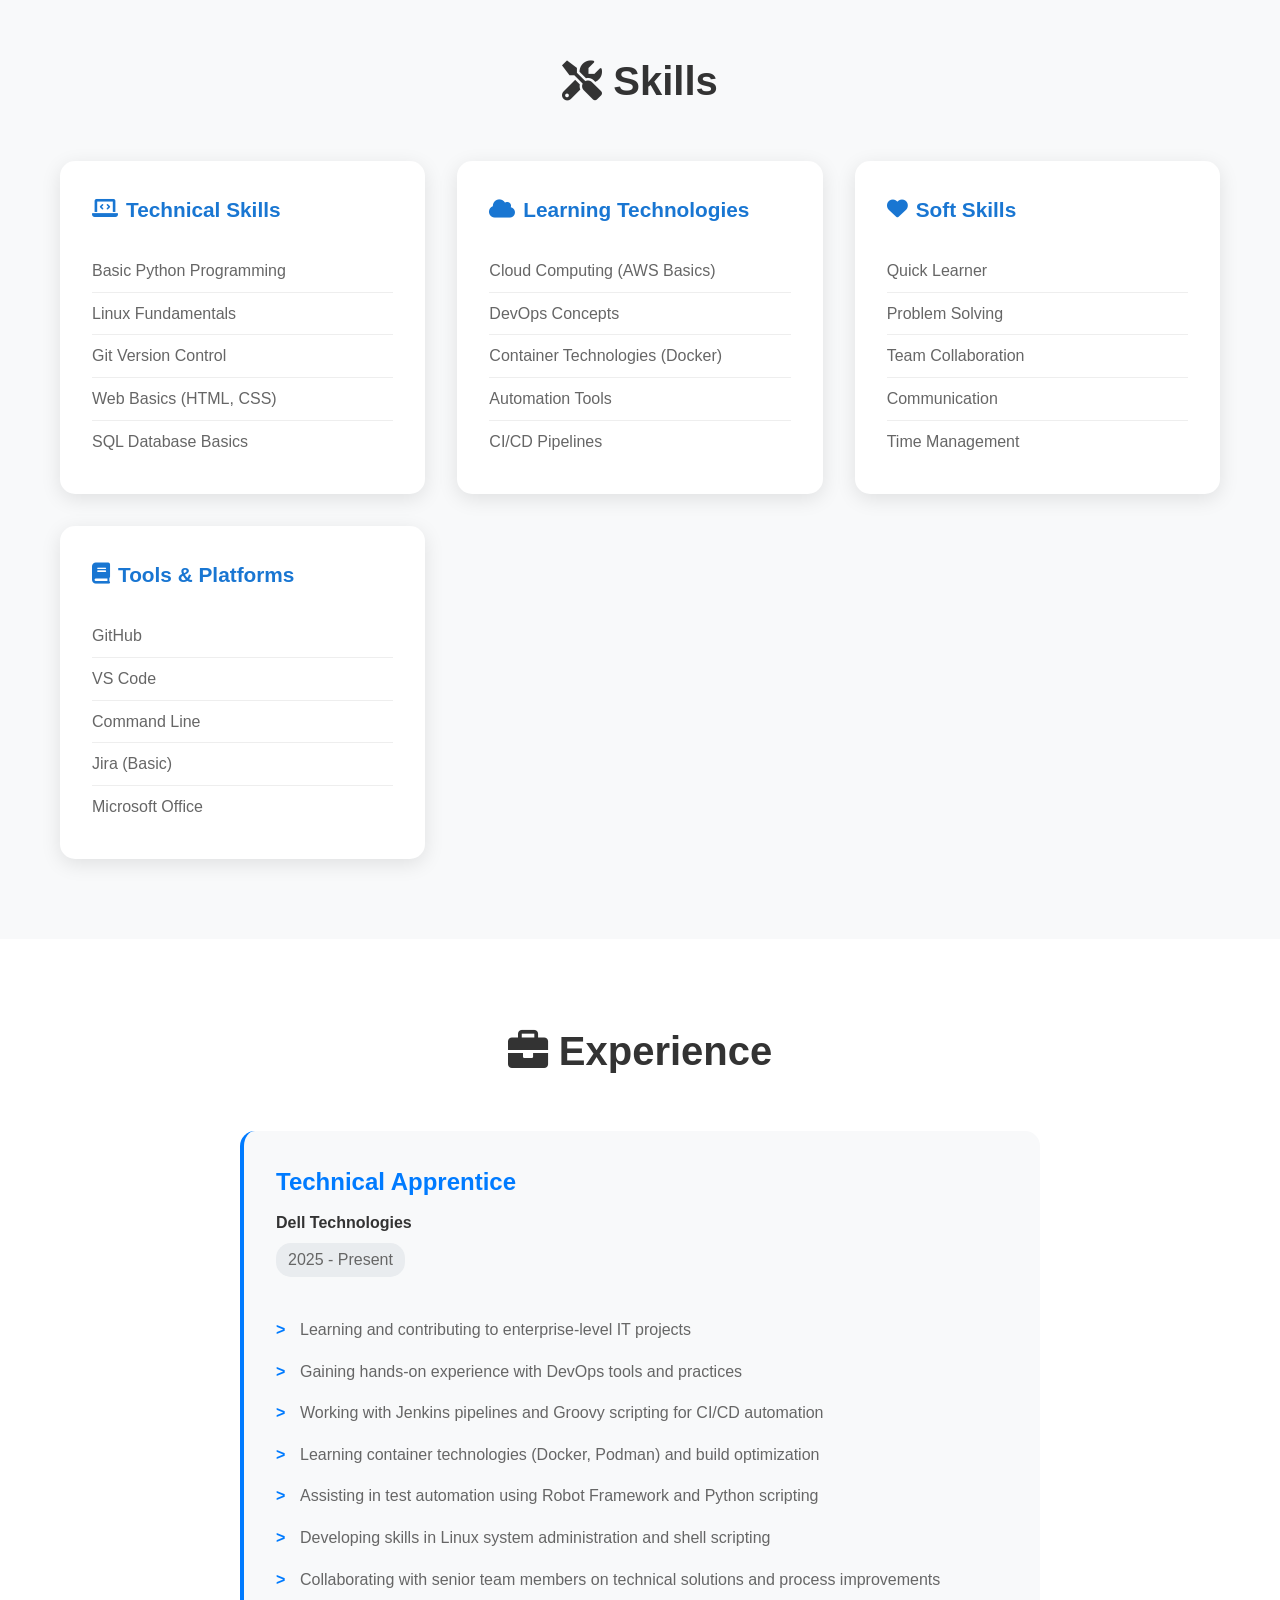
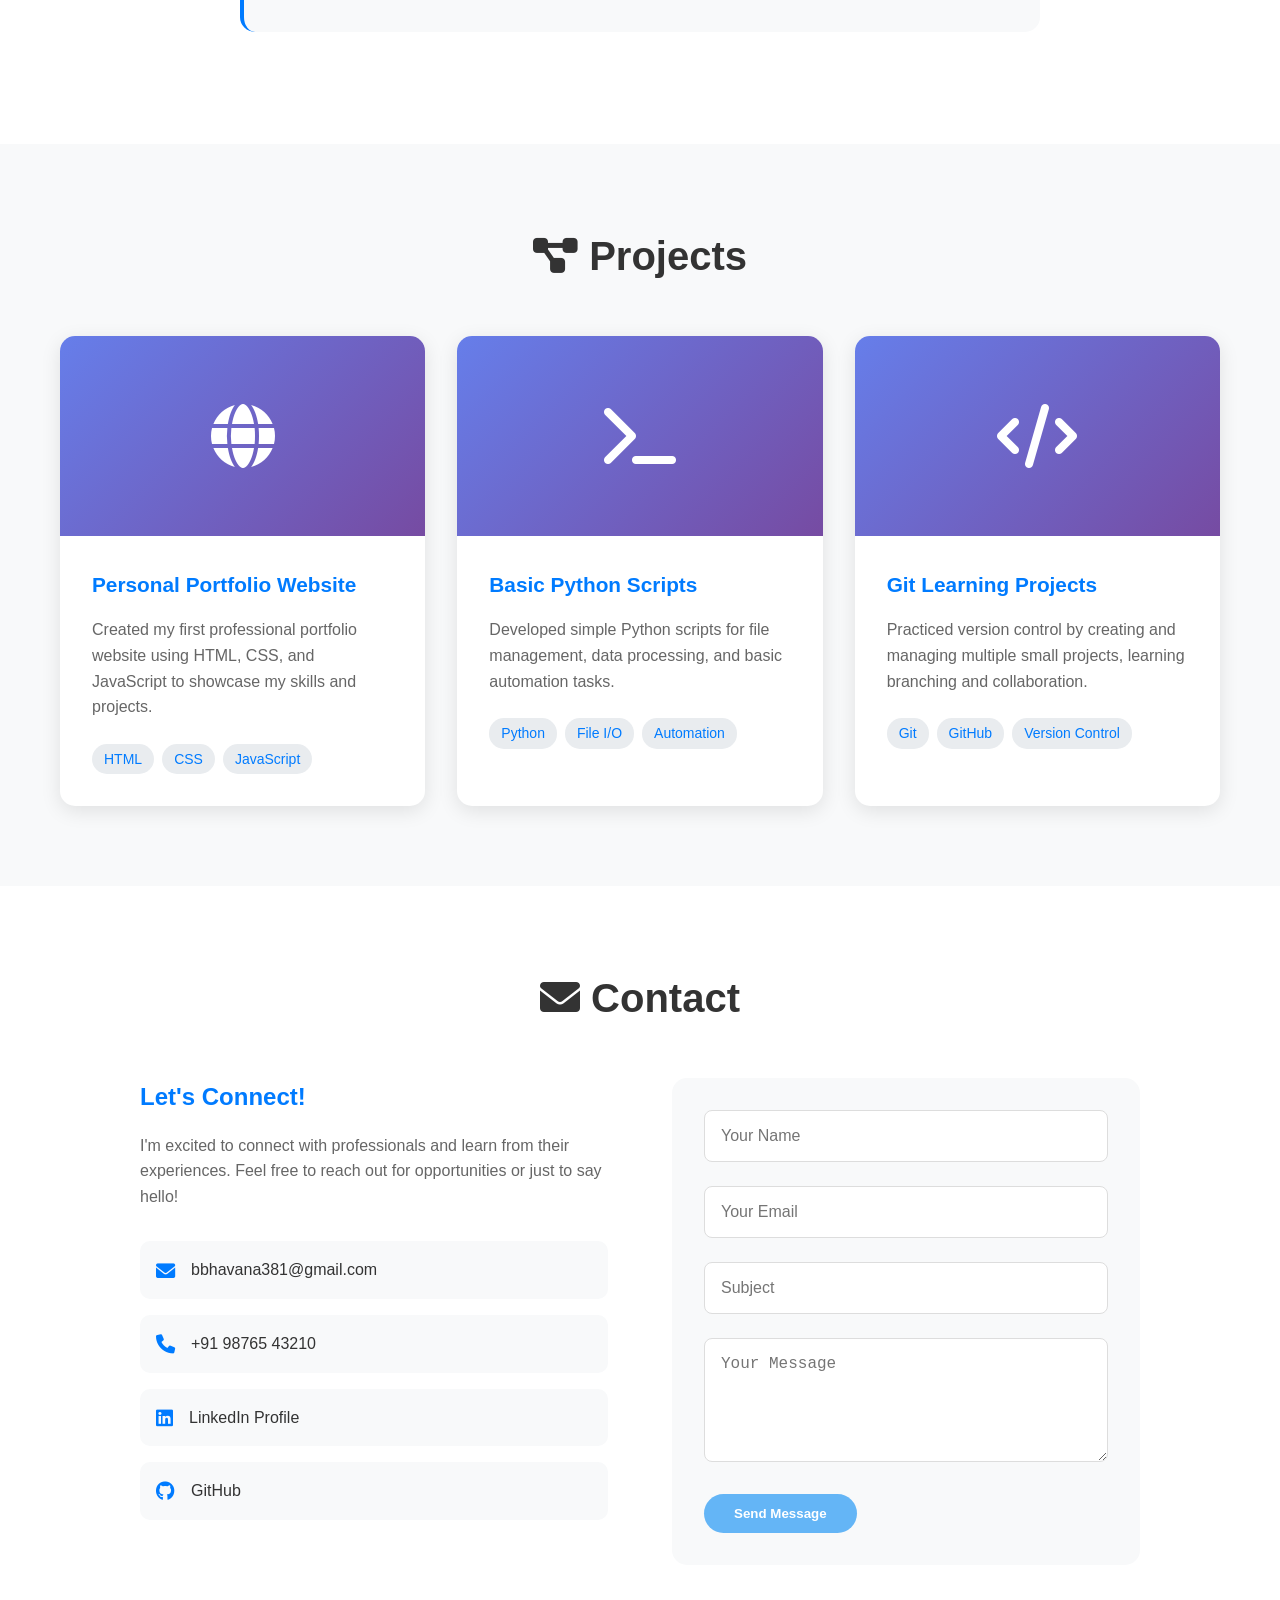
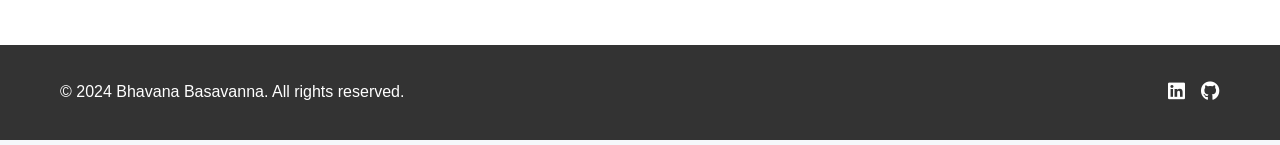
==== commit 242b7933: "Revise portfolio content and update professional title Updated the content of the portfolio to refle" ====
--- a/index.html
+++ b/index.html
@@ -3,7 +3,7 @@
 <head>
     <meta charset="UTF-8">
     <meta name="viewport" content="width=device-width, initial-scale=1.0">
-    <title>Bhavana B - DevOps Engineer</title>
+    <title>Bhavana B - Technical Apprentice | Professional Portfolio</title>
     <link rel="stylesheet" href="styles.css">
     <link rel="stylesheet" href="https://cdnjs.cloudflare.com/ajax/libs/font-awesome/6.0.0/css/all.min.css">
 </head>
@@ -34,11 +34,12 @@
     <section id="home" class="hero">
         <div class="hero-content">
             <h1>BHAVANA B</h1>
-            <h2>DevOps Engineer | CI/CD Pipeline Specialist</h2>
-            <p>Results-driven DevOps Engineer with expertise in designing and implementing complex CI/CD pipelines using Jenkins, Groovy scripting, and containerization technologies.</p>
+            <h2>Technical Apprentice | Dell Technologies</h2>
+            <p>Passionate IT professional with 1 year of experience in technical operations and DevOps practices. Currently learning and contributing to enterprise-level projects at Dell Technologies. Eager to grow my skills in automation, cloud technologies, and software development.</p>
             <div class="hero-buttons">
                 <a href="#contact" class="btn btn-primary">Get In Touch</a>
                 <a href="#experience" class="btn btn-secondary">View Experience</a>
+                <a href="BHAVANA_RESUME.md" download class="btn btn-outline">Download Resume</a>
             </div>
             <div class="social-links">
                 <a href="https://www.linkedin.com/in/bhavana-basavanna-b16185271" target="_blank" class="social-link">
@@ -50,27 +51,8 @@
             </div>
         </div>
         <div class="hero-image">
-            <div class="code-animation">
-                <pre><code>pipeline {
-    agent { label 'jira-generic' }
-    stages {
-        stage('Build') {
-            steps {
-                sh './build.sh'
-            }
-        }
-        stage('Test') {
-            steps {
-                sh './test.sh'
-            }
-        }
-        stage('Deploy') {
-            steps {
-                sh './deploy.sh'
-            }
-        }
-    }
-}</code></pre>
+            <div class="profile-placeholder">
+                <i class="fas fa-user-tie"></i>
             </div>
         </div>
     </section>
@@ -78,29 +60,29 @@
     <!-- About Section -->
     <section id="about" class="about">
         <div class="container">
-            <h2>About Me</h2>
+            <h2><i class="fas fa-user"></i> About Me</h2>
             <div class="about-content">
                 <div class="about-text">
-                    <p>I'm a passionate DevOps Engineer specializing in building and optimizing CI/CD pipelines for enterprise applications. With extensive experience in 5G telecommunications infrastructure, I help organizations achieve faster, more reliable software delivery through automation and modern DevOps practices.</p>
-                    <p>My expertise spans from designing complex Jenkins pipelines with Groovy scripting to implementing container-based testing environments and Python automation solutions. I'm committed to continuous learning and staying current with emerging technologies in cloud-native development and DevOps.</p>
+                    <p>Hello! I'm Bhavana B, a passionate Technical Apprentice at Dell Technologies. I'm excited to start my journey in the IT industry and eager to learn new technologies and contribute to meaningful projects.</p>
+                    <p>I enjoy working with automation tools, learning about cloud technologies, and exploring how software development and operations work together. I'm a quick learner and always ready to take on new challenges.</p>
                     <div class="stats">
                         <div class="stat">
-                            <h3>40%</h3>
-                            <p>Build Time Reduction</p>
+                            <h3>1 Year</h3>
+                            <p>IT Experience</p>
                         </div>
                         <div class="stat">
-                            <h3>99.9%</h3>
-                            <p>Test Reliability</p>
+                            <h3>Learning</h3>
+                            <p>DevOps & Cloud</p>
                         </div>
                         <div class="stat">
-                            <h3>90%</h3>
-                            <p>Automation Success</p>
+                            <h3>Growing</h3>
+                            <p>Technical Skills</p>
                         </div>
                     </div>
                 </div>
                 <div class="about-image">
                     <div class="profile-image">
-                        <img src="bhavana_profile.png" alt="Bhavana B - DevOps Engineer">
+                        <img src="bhavana_profile.png" alt="Bhavana Basavanna - DevOps Engineer">
                     </div>
                     <div class="tech-stack">
                         <i class="fab fa-jenkins"></i>
@@ -117,42 +99,46 @@
     <!-- Skills Section -->
     <section id="skills" class="skills">
         <div class="container">
-            <h2>Technical Skills</h2>
+            <h2><i class="fas fa-tools"></i> Skills</h2>
             <div class="skills-grid">
                 <div class="skill-category">
-                    <h3><i class="fas fa-cogs"></i> DevOps & CI/CD</h3>
-                    <ul>
-                        <li>Jenkins (Pipeline as Code, Shared Libraries)</li>
-                        <li>Groovy (Advanced Scripting, Jenkins DSL)</li>
-                        <li>Container Technologies (Docker, Podman, Buildah)</li>
-                        <li>Build Tools (Maven, Gradle, RPM, Artifactory)</li>
-                    </ul>
-                </div>
-                <div class="skill-category">
-                    <h3><i class="fas fa-code"></i> Programming & Scripting</h3>
-                    <ul>
-                        <li>Python (Automation, API Integrations, Data Parsing)</li>
-                        <li>Shell Scripting (Bash, Linux Administration)</li>
-                        <li>SQL (Database Management, Query Optimization)</li>
-                        <li>JavaScript (Web Development, Automation)</li>
-                    </ul>
-                </div>
-                <div class="skill-category">
-                    <h3><i class="fas fa-shield-alt"></i> Testing & Quality</h3>
-                    <ul>
-                        <li>Robot Framework (Test Automation)</li>
-                        <li>Code Coverage (LCOV, gcov)</li>
-                        <li>Security Scanning (BlackDuck, Static Analysis)</li>
-                        <li>Quality Assurance (Automated Testing)</li>
-                    </ul>
-                </div>
-                <div class="skill-category">
-                    <h3><i class="fas fa-server"></i> Infrastructure & Tools</h3>
-                    <ul>
-                        <li>Linux Systems (RHEL, Ubuntu)</li>
-                        <li>Version Control (Git, GitHub, GitLab)</li>
-                        <li>Monitoring & Logging</li>
-                        <li>Cloud Platforms (AWS, Azure)</li>
+                    <h3><i class="fas fa-laptop-code"></i> Technical Skills</h3>
+                    <ul>
+                        <li>Basic Python Programming</li>
+                        <li>Linux Fundamentals</li>
+                        <li>Git Version Control</li>
+                        <li>Web Basics (HTML, CSS)</li>
+                        <li>SQL Database Basics</li>
+                    </ul>
+                </div>
+                <div class="skill-category">
+                    <h3><i class="fas fa-cloud"></i> Learning Technologies</h3>
+                    <ul>
+                        <li>Cloud Computing (AWS Basics)</li>
+                        <li>DevOps Concepts</li>
+                        <li>Container Technologies (Docker)</li>
+                        <li>Automation Tools</li>
+                        <li>CI/CD Pipelines</li>
+                    </ul>
+                </div>
+                <div class="skill-category">
+                    <h3><i class="fas fa-heart"></i> Soft Skills</h3>
+                    <ul>
+                        <li>Quick Learner</li>
+                        <li>Problem Solving</li>
+                        <li>Team Collaboration</li>
+                        <li>Communication</li>
+                        <li>Time Management</li>
+                    </ul>
+                </div>
+                <div class="skill-category">
+                    <h3><i class="fas fa-book"></i> Tools & Platforms</h3>
+                    <ul>
+                        <li>GitHub</li>
+                        <li>VS Code</li>
+                        <li>Command Line</li>
+                        <li>Jira (Basic)</li>
+                        <li>Microsoft Office</li>
                     </ul>
                 </div>
             </div>
@@ -162,19 +148,21 @@
     <!-- Experience Section -->
     <section id="experience" class="experience">
         <div class="container">
-            <h2>Professional Experience</h2>
+            <h2><i class="fas fa-briefcase"></i> Experience</h2>
             <div class="timeline">
                 <div class="timeline-item">
                     <div class="timeline-content">
-                        <h3>DevOps Engineer</h3>
+                        <h3>Technical Apprentice</h3>
                         <h4>Dell Technologies</h4>
-                        <span class="date">2023 - Present</span>
+                        <span class="date">2025 - Present</span>
                         <ul>
-                            <li>Designed and implemented comprehensive Jenkins pipelines for 5G network infrastructure components</li>
-                            <li>Developed multi-stream pipeline workflows supporting parallel builds across multiple variants</li>
-                            <li>Integrated Robot Framework testing with Jenkins pipelines for automated result reporting</li>
-                            <li>Implemented build caching strategies reducing build times by 40%</li>
-                            <li>Developed Python scripts for test result parsing and API integrations</li>
+                            <li>Learning and contributing to enterprise-level IT projects</li>
+                            <li>Gaining hands-on experience with DevOps tools and practices</li>
+                            <li>Working with Jenkins pipelines and Groovy scripting for CI/CD automation</li>
+                            <li>Learning container technologies (Docker, Podman) and build optimization</li>
+                            <li>Assisting in test automation using Robot Framework and Python scripting</li>
+                            <li>Developing skills in Linux system administration and shell scripting</li>
+                            <li>Collaborating with senior team members on technical solutions and process improvements</li>
                         </ul>
                     </div>
                 </div>
@@ -185,47 +173,47 @@
     <!-- Projects Section -->
     <section id="projects" class="projects">
         <div class="container">
-            <h2>Featured Projects</h2>
+            <h2><i class="fas fa-project-diagram"></i> Projects</h2>
             <div class="projects-grid">
                 <div class="project-card">
                     <div class="project-image">
-                        <i class="fas fa-code-branch"></i>
+                        <i class="fas fa-globe"></i>
                     </div>
                     <div class="project-content">
-                        <h3>Multi-Stream CI/CD Pipeline</h3>
-                        <p>Advanced Jenkins pipeline system supporting multiple build variants with parallel execution and intelligent resource management.</p>
+                        <h3>Personal Portfolio Website</h3>
+                        <p>Created my first professional portfolio website using HTML, CSS, and JavaScript to showcase my skills and projects.</p>
                         <div class="project-tech">
-                            <span>Jenkins</span>
-                            <span>Groovy</span>
-                            <span>Docker</span>
+                            <span>HTML</span>
+                            <span>CSS</span>
+                            <span>JavaScript</span>
                         </div>
                     </div>
                 </div>
                 <div class="project-card">
                     <div class="project-image">
-                        <i class="fas fa-robot"></i>
+                        <i class="fas fa-terminal"></i>
                     </div>
                     <div class="project-content">
-                        <h3>Test Automation Framework</h3>
-                        <p>Comprehensive test automation system integrating Robot Framework with Python for result parsing and reporting.</p>
+                        <h3>Basic Python Scripts</h3>
+                        <p>Developed simple Python scripts for file management, data processing, and basic automation tasks.</p>
                         <div class="project-tech">
                             <span>Python</span>
-                            <span>Robot Framework</span>
-                            <span>Jenkins</span>
+                            <span>File I/O</span>
+                            <span>Automation</span>
                         </div>
                     </div>
                 </div>
                 <div class="project-card">
                     <div class="project-image">
-                        <i class="fas fa-shield-alt"></i>
+                        <i class="fas fa-code"></i>
                     </div>
                     <div class="project-content">
-                        <h3>Security & Quality Pipeline</h3>
-                        <p>Integrated security scanning and code coverage analysis into CI/CD pipelines ensuring 100% compliance.</p>
+                        <h3>Git Learning Projects</h3>
+                        <p>Practiced version control by creating and managing multiple small projects, learning branching and collaboration.</p>
                         <div class="project-tech">
-                            <span>BlackDuck</span>
-                            <span>LCOV</span>
-                            <span>Python</span>
+                            <span>Git</span>
+                            <span>GitHub</span>
+                            <span>Version Control</span>
                         </div>
                     </div>
                 </div>
@@ -236,20 +224,24 @@
     <!-- Contact Section -->
     <section id="contact" class="contact">
         <div class="container">
-            <h2>Get In Touch</h2>
+            <h2><i class="fas fa-envelope"></i> Contact</h2>
             <div class="contact-content">
                 <div class="contact-info">
                     <h3>Let's Connect!</h3>
-                    <p>I'm always interested in discussing DevOps opportunities, sharing knowledge, or collaborating on exciting projects. Feel free to reach out!</p>
+                    <p>I'm excited to connect with professionals and learn from their experiences. Feel free to reach out for opportunities or just to say hello!</p>
                     <div class="contact-links">
+                        <a href="mailto:bbhavana381@gmail.com" class="contact-link">
+                            <i class="fas fa-envelope"></i>
+                            <span>bbhavana381@gmail.com</span>
+                        </a>
+                        <a href="tel:+919876543210" class="contact-link">
+                            <i class="fas fa-phone"></i>
+                            <span>+91 98765 43210</span>
+                        </a>
                         <a href="https://www.linkedin.com/in/bhavana-basavanna-b16185271" target="_blank" class="contact-link">
                             <i class="fab fa-linkedin"></i>
                             <span>LinkedIn Profile</span>
                         </a>
-                        <a href="mailto:bhavana@example.com" class="contact-link">
-                            <i class="fas fa-envelope"></i>
-                            <span>bhavana@example.com</span>
-                        </a>
                         <a href="https://github.com/bhavana" target="_blank" class="contact-link">
                             <i class="fab fa-github"></i>
                             <span>GitHub</span>
@@ -262,7 +254,7 @@
                             <input type="text" placeholder="Your Name" required>
                         </div>
                         <div class="form-group">
-                            <input type="email" placeholder="bbhavana381@gmail.com" required>
+                            <input type="email" placeholder="Your Email" required>
                         </div>
                         <div class="form-group">
                             <input type="text" placeholder="Subject" required>
--- a/styles.css
+++ b/styles.css
@@ -8,8 +8,8 @@
 body {
     font-family: 'Segoe UI', Tahoma, Geneva, Verdana, sans-serif;
     line-height: 1.6;
-    color: #333;
-    background-color: #f8f9fa;
+    color: #555;
+    background-color: #f5f7fa;
 }
 
 .container {
@@ -77,8 +77,8 @@
 
 /* Hero Section */
 .hero {
-    background: linear-gradient(135deg, #667eea 0%, #764ba2 100%);
-    color: white;
+    background: linear-gradient(135deg, #e3f2fd 0%, #bbdefb 100%);
+    color: #37474f;
     padding: 120px 0 80px;
     display: flex;
     align-items: center;
@@ -131,24 +131,35 @@
 }
 
 .btn-primary {
-    background: #007bff;
+    background: #64b5f6;
     color: white;
 }
 
 .btn-primary:hover {
-    background: #0056b3;
+    background: #42a5f5;
     transform: translateY(-2px);
 }
 
 .btn-secondary {
     background: transparent;
-    color: white;
-    border: 2px solid white;
+    color: #1976d2;
+    border: 2px solid #1976d2;
 }
 
 .btn-secondary:hover {
-    background: white;
-    color: #007bff;
+    background: #1976d2;
+    color: white;
+}
+
+.btn-outline {
+    background: transparent;
+    color: #37474f;
+    border: 2px solid #37474f;
+}
+
+.btn-outline:hover {
+    background: #37474f;
+    color: white;
 }
 
 .social-links {
@@ -180,12 +191,26 @@
     box-shadow: 0 10px 30px rgba(0,0,0,0.3);
 }
 
-.code-animation pre {
-    color: #d4d4d4;
-    font-family: 'Courier New', monospace;
-    font-size: 0.9rem;
-    line-height: 1.4;
-    overflow-x: auto;
+.profile-placeholder {
+    background: #ffffff;
+    border-radius: 50%;
+    width: 200px;
+    height: 200px;
+    display: flex;
+    align-items: center;
+    justify-content: center;
+    box-shadow: 0 10px 30px rgba(0,123,255,0.2);
+    border: 4px solid #64b5f6;
+    transition: transform 0.3s ease;
+}
+
+.profile-placeholder i {
+    font-size: 4rem;
+    color: #64b5f6;
+}
+
+.profile-placeholder:hover {
+    transform: scale(1.05);
 }
 
 /* About Section */
@@ -323,7 +348,7 @@
 }
 
 .skill-category h3 {
-    color: #007bff;
+    color: #1976d2;
     margin-bottom: 1.5rem;
     font-size: 1.3rem;
     display: flex;
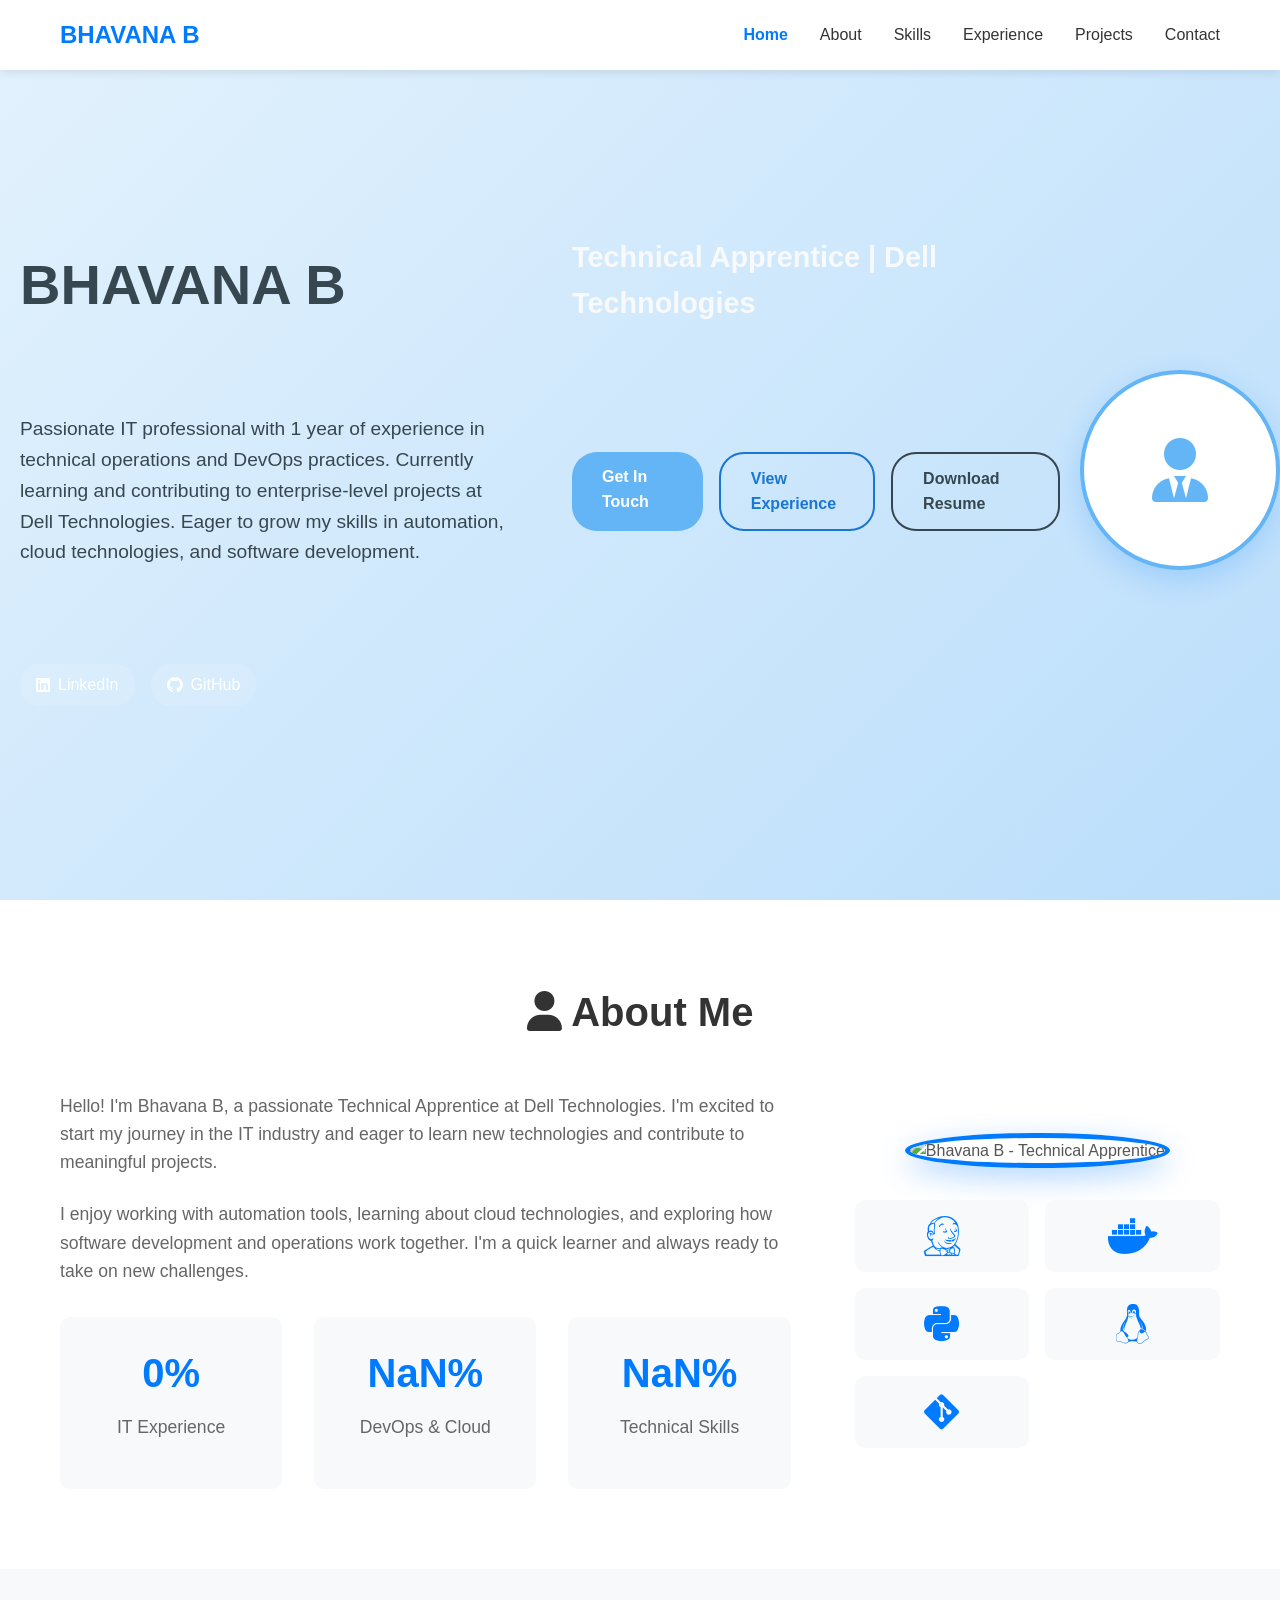
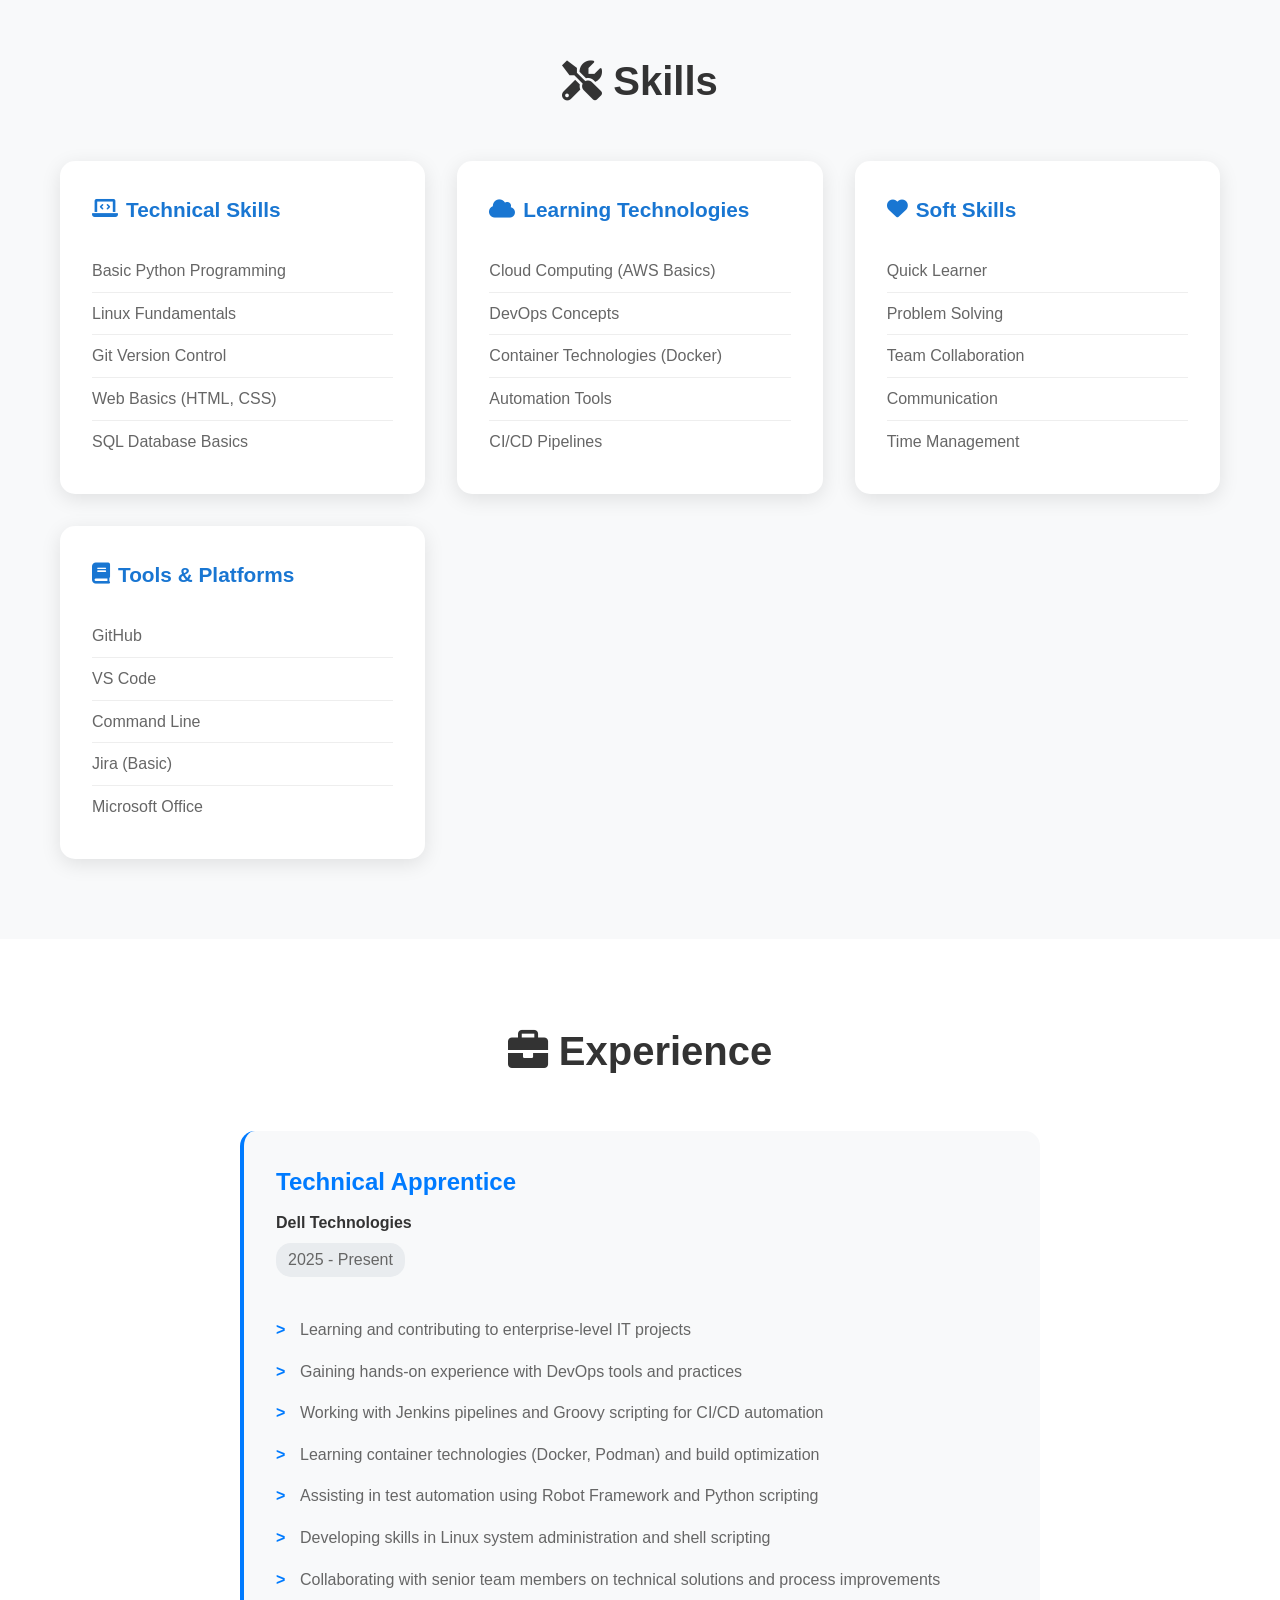
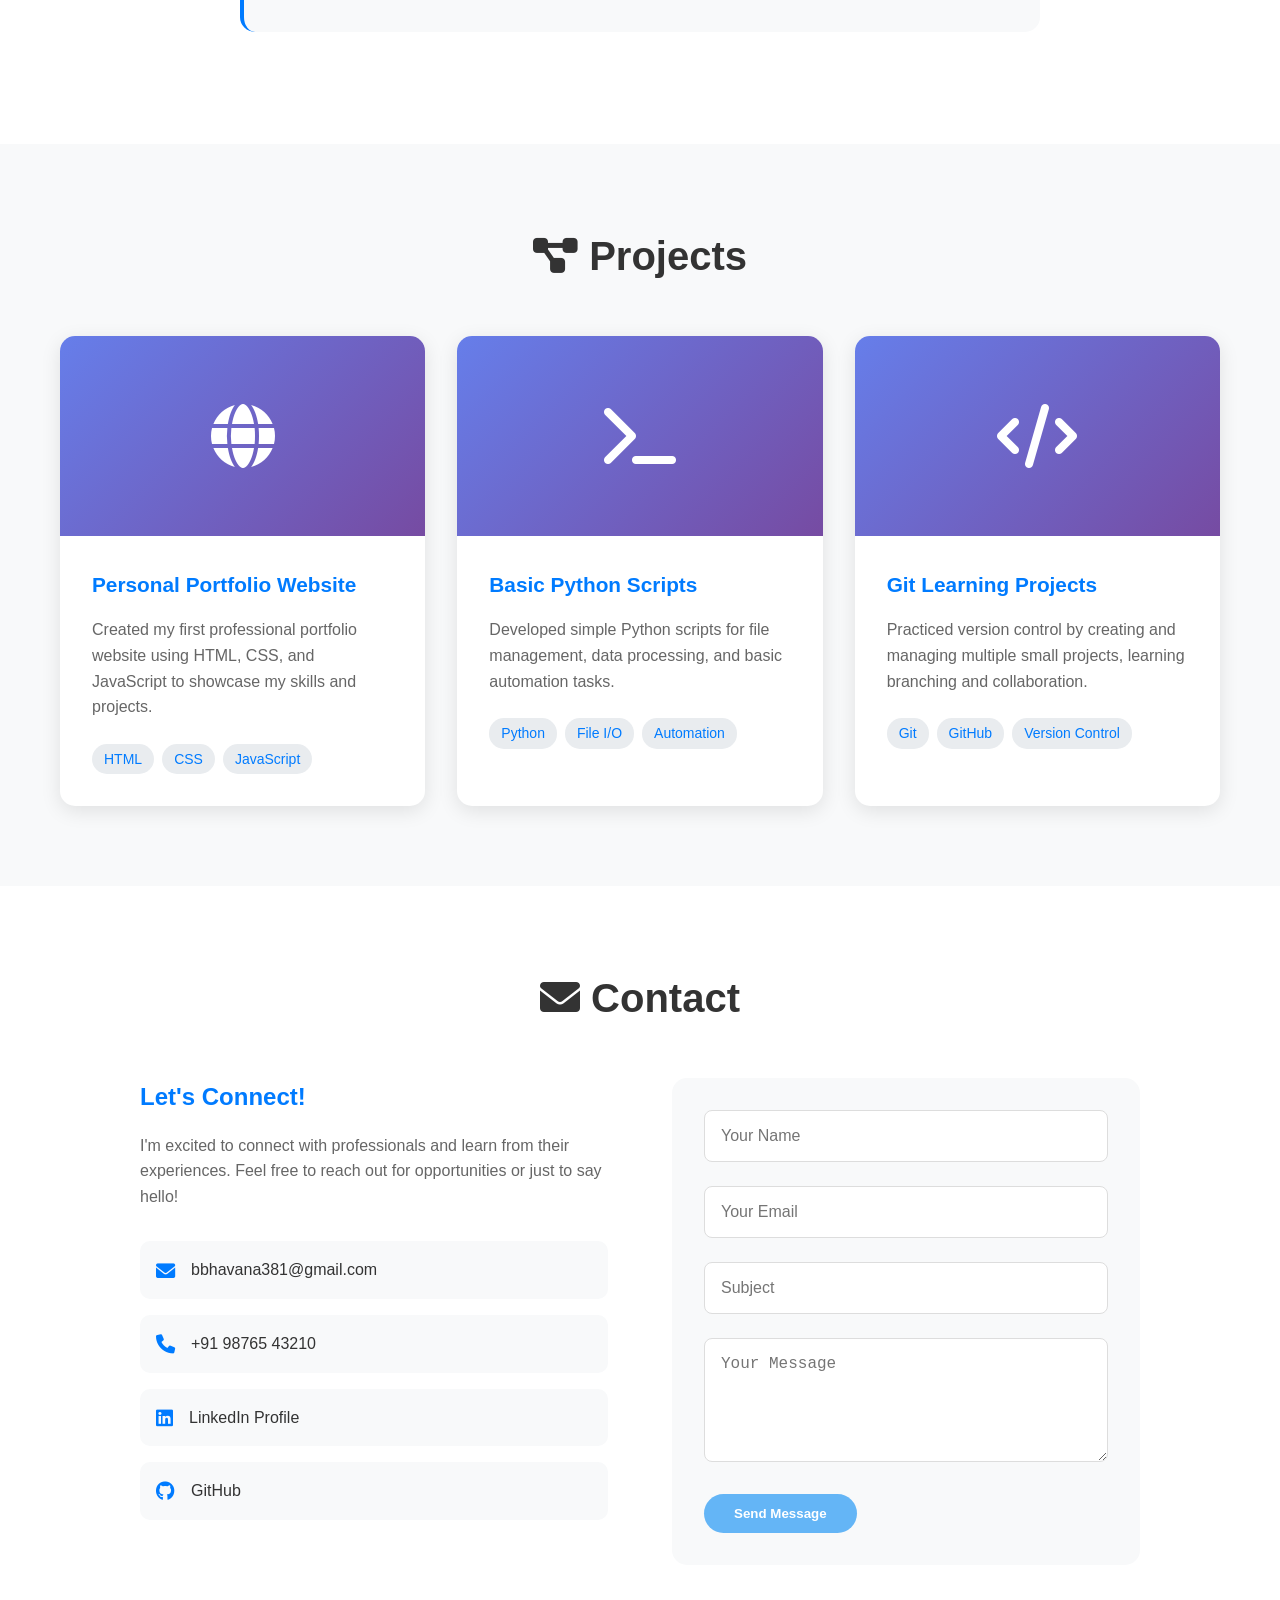
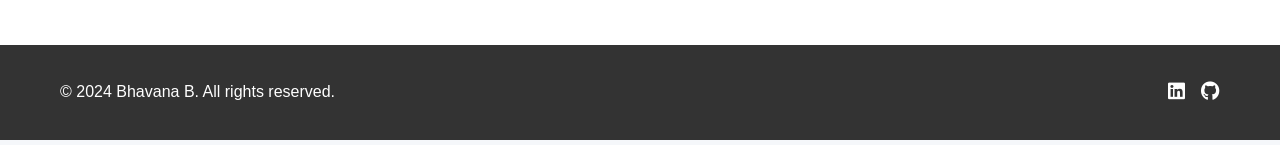
==== commit 12eb63e4: "Update profile name in index.html" ====
--- a/index.html
+++ b/index.html
@@ -82,7 +82,7 @@
                 </div>
                 <div class="about-image">
                     <div class="profile-image">
-                        <img src="bhavana_profile.png" alt="Bhavana Basavanna - DevOps Engineer">
+                        <img src="bhavana_profile.png" alt="Bhavana B - Technical Apprentice">
                     </div>
                     <div class="tech-stack">
                         <i class="fab fa-jenkins"></i>
@@ -272,7 +272,7 @@
     <!-- Footer -->
     <footer class="footer">
         <div class="container">
-            <p>&copy; 2024 Bhavana Basavanna. All rights reserved.</p>
+            <p>&copy; 2024 Bhavana B. All rights reserved.</p>
             <div class="footer-social">
                 <a href="https://www.linkedin.com/in/bhavana-basavanna-b16185271" target="_blank">
                     <i class="fab fa-linkedin"></i>
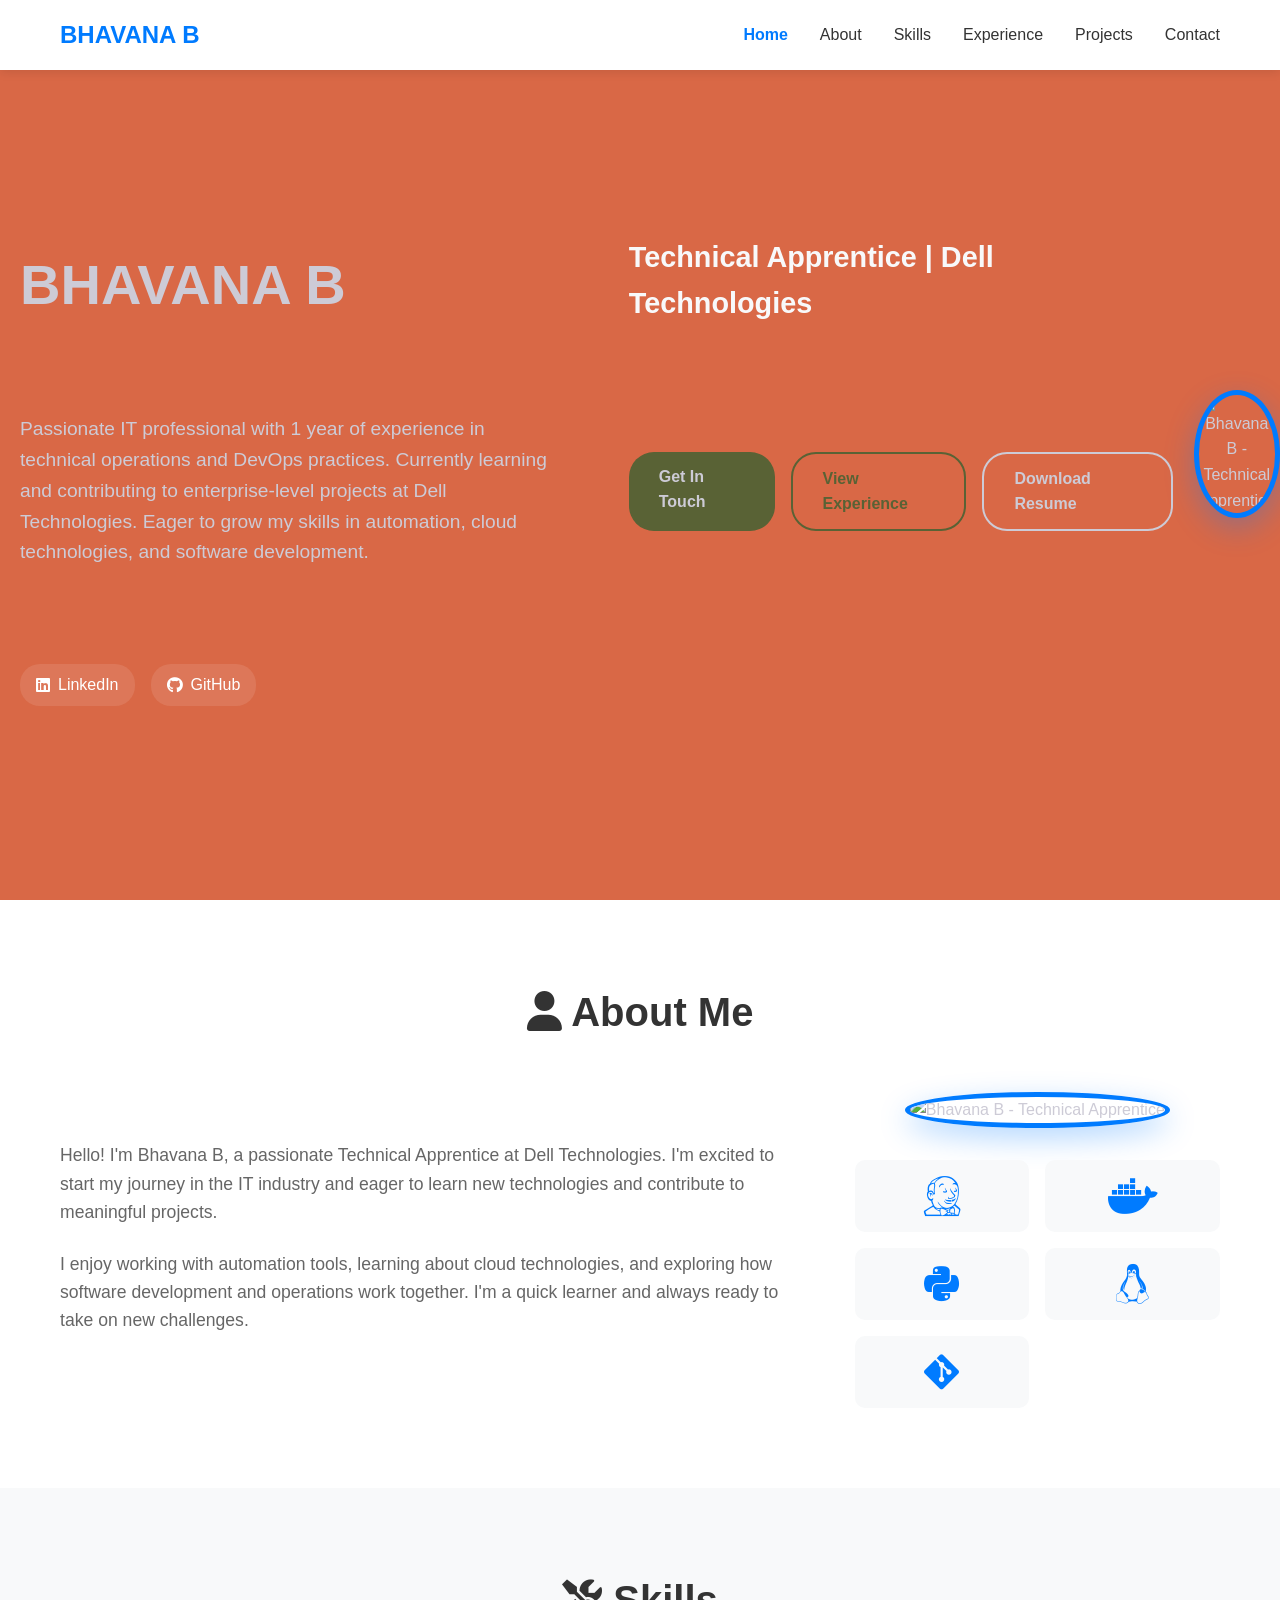
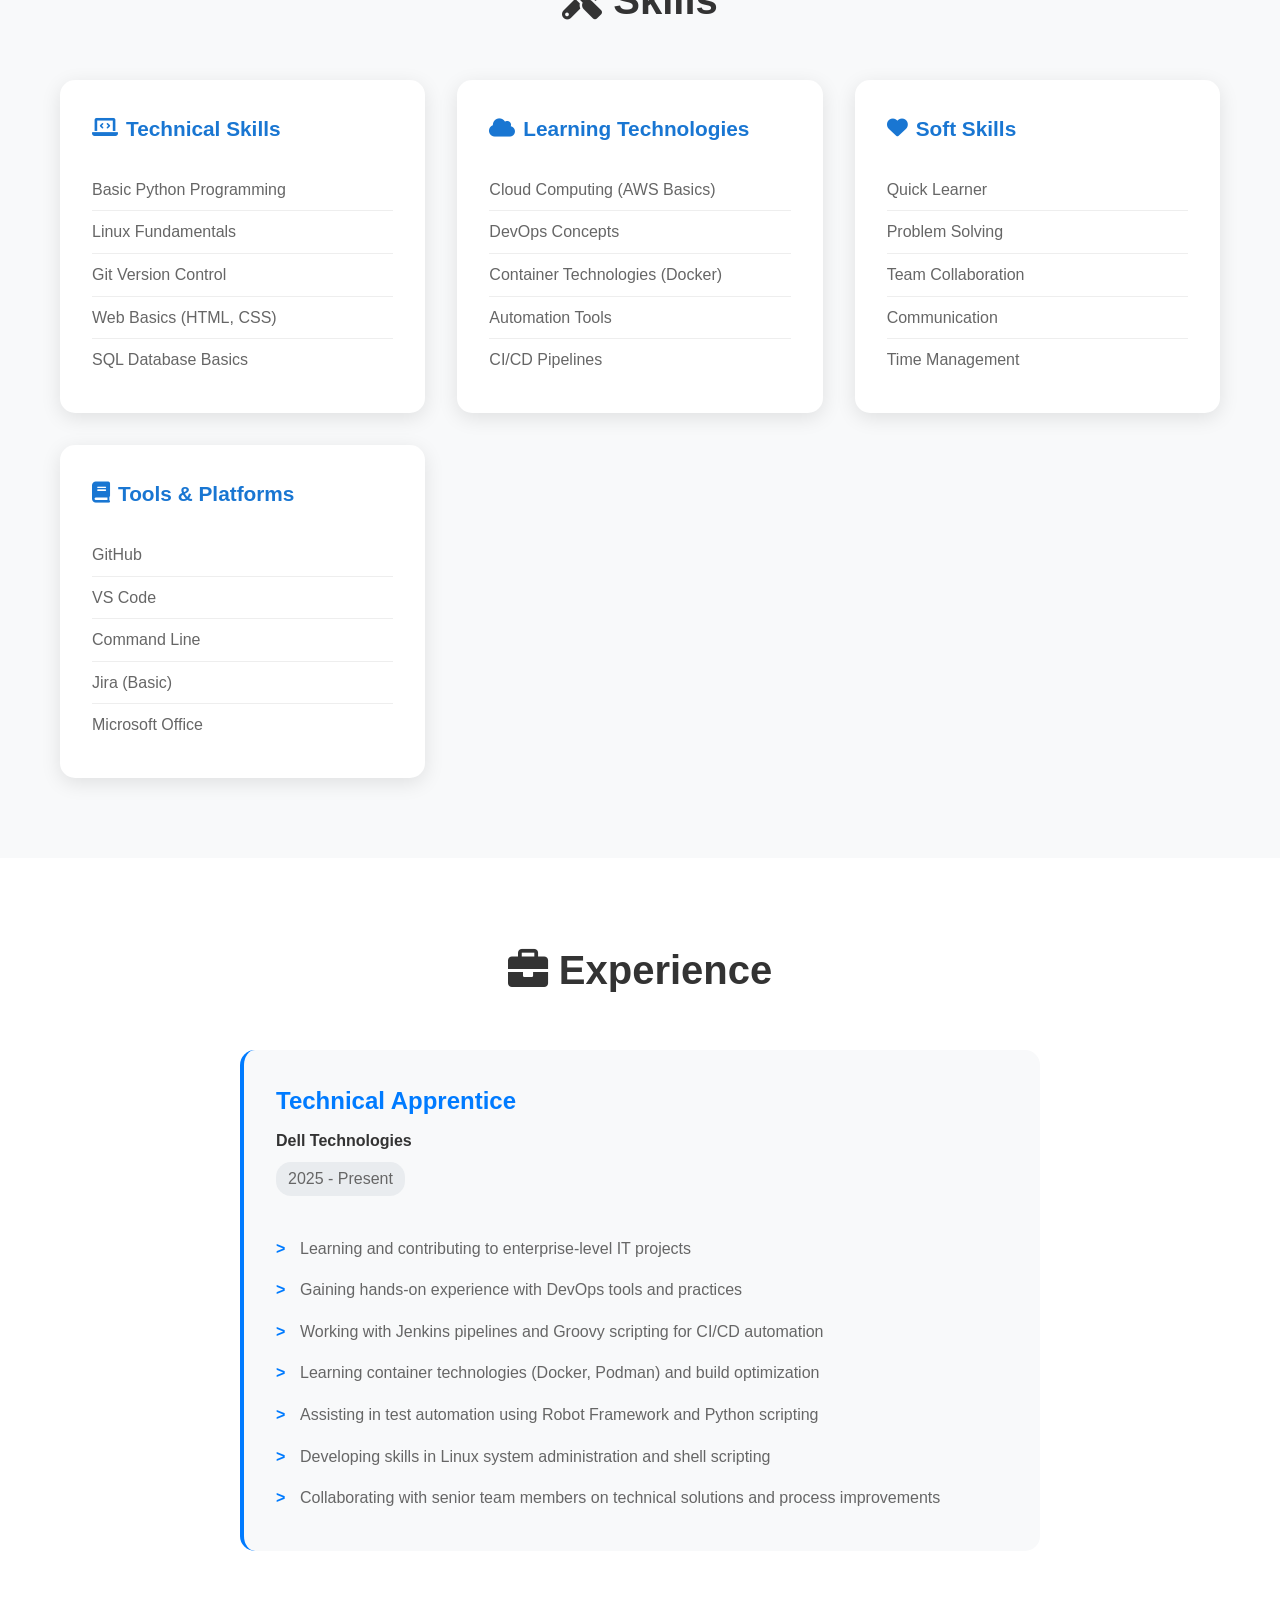
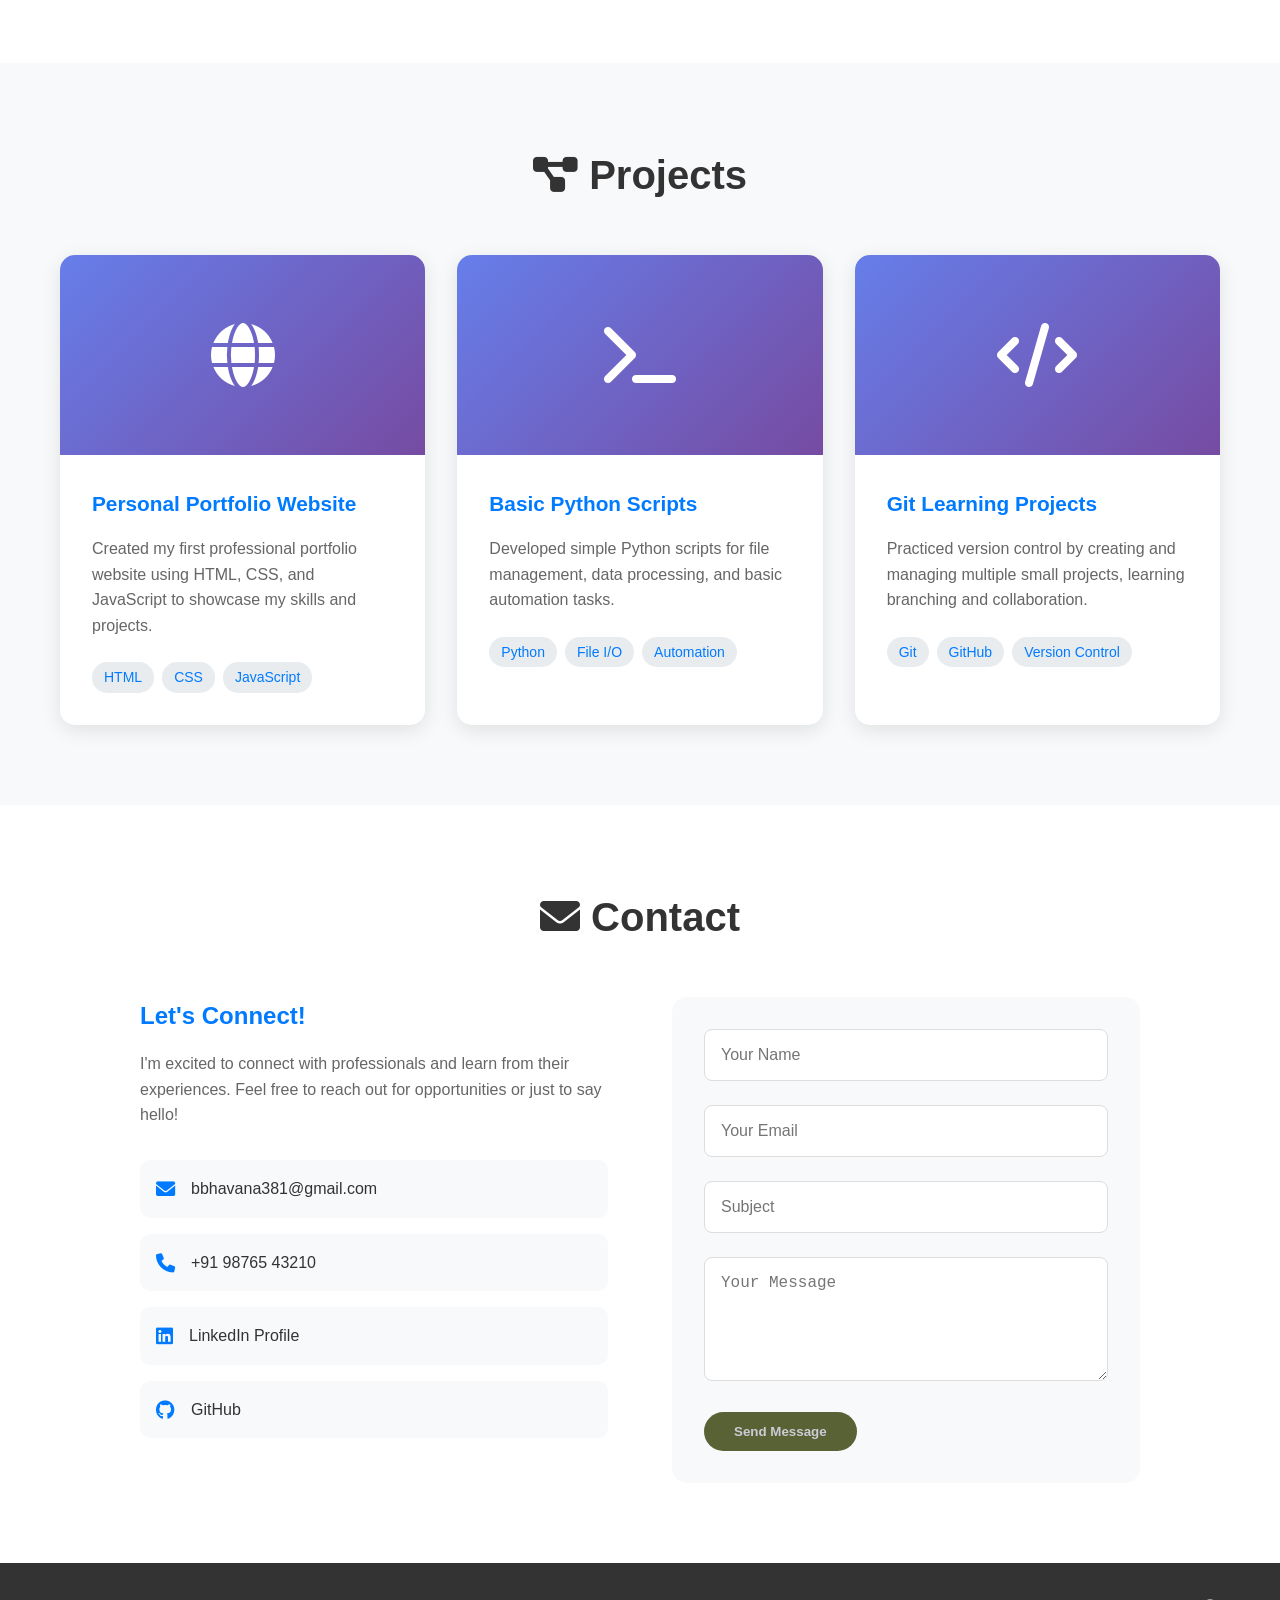
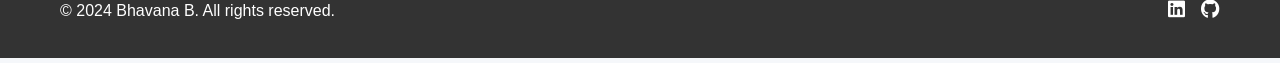
==== commit 765d2f1c: "Update profile section in index.html Removed profile placeholder and statistics section from the abo" ====
--- a/index.html
+++ b/index.html
@@ -51,8 +51,8 @@
             </div>
         </div>
         <div class="hero-image">
-            <div class="profile-placeholder">
-                <i class="fas fa-user-tie"></i>
+            <div class="profile-image">
+                <img src="bhavana_profile.png" alt="Bhavana B - Technical Apprentice">
             </div>
         </div>
     </section>
@@ -65,20 +65,6 @@
                 <div class="about-text">
                     <p>Hello! I'm Bhavana B, a passionate Technical Apprentice at Dell Technologies. I'm excited to start my journey in the IT industry and eager to learn new technologies and contribute to meaningful projects.</p>
                     <p>I enjoy working with automation tools, learning about cloud technologies, and exploring how software development and operations work together. I'm a quick learner and always ready to take on new challenges.</p>
-                    <div class="stats">
-                        <div class="stat">
-                            <h3>1 Year</h3>
-                            <p>IT Experience</p>
-                        </div>
-                        <div class="stat">
-                            <h3>Learning</h3>
-                            <p>DevOps & Cloud</p>
-                        </div>
-                        <div class="stat">
-                            <h3>Growing</h3>
-                            <p>Technical Skills</p>
-                        </div>
-                    </div>
                 </div>
                 <div class="about-image">
                     <div class="profile-image">
--- a/styles.css
+++ b/styles.css
@@ -8,7 +8,7 @@
 body {
     font-family: 'Segoe UI', Tahoma, Geneva, Verdana, sans-serif;
     line-height: 1.6;
-    color: #555;
+    color: #CDCBD6;
     background-color: #f5f7fa;
 }
 
@@ -77,8 +77,8 @@
 
 /* Hero Section */
 .hero {
-    background: linear-gradient(135deg, #e3f2fd 0%, #bbdefb 100%);
-    color: #37474f;
+    background: linear-gradient(135deg, #D96846 0%, #D96846 100%);
+    color: #CDCBD6;
     padding: 120px 0 80px;
     display: flex;
     align-items: center;
@@ -131,35 +131,35 @@
 }
 
 .btn-primary {
-    background: #64b5f6;
-    color: white;
+    background: #596235;
+    color: #CDCBD6;
 }
 
 .btn-primary:hover {
-    background: #42a5f5;
+    background: #2F3020;
     transform: translateY(-2px);
 }
 
 .btn-secondary {
     background: transparent;
-    color: #1976d2;
-    border: 2px solid #1976d2;
+    color: #596235;
+    border: 2px solid #596235;
 }
 
 .btn-secondary:hover {
-    background: #1976d2;
-    color: white;
+    background: #596235;
+    color: #CDCBD6;
 }
 
 .btn-outline {
     background: transparent;
-    color: #37474f;
-    border: 2px solid #37474f;
+    color: #CDCBD6;
+    border: 2px solid #CDCBD6;
 }
 
 .btn-outline:hover {
-    background: #37474f;
-    color: white;
+    background: #CDCBD6;
+    color: #D96846;
 }
 
 .social-links {
@@ -192,24 +192,38 @@
 }
 
 .profile-placeholder {
-    background: #ffffff;
+    background: #2F3020;
     border-radius: 50%;
     width: 200px;
     height: 200px;
     display: flex;
     align-items: center;
     justify-content: center;
-    box-shadow: 0 10px 30px rgba(0,123,255,0.2);
-    border: 4px solid #64b5f6;
+    box-shadow: 0 10px 30px rgba(0,0,0,0.3);
+    border: 4px solid #596235;
     transition: transform 0.3s ease;
 }
 
 .profile-placeholder i {
     font-size: 4rem;
-    color: #64b5f6;
+    color: #CDCBD6;
 }
 
 .profile-placeholder:hover {
+    transform: scale(1.05);
+}
+
+.profile-image img {
+    width: 200px;
+    height: 200px;
+    border-radius: 50%;
+    object-fit: cover;
+    border: 4px solid #596235;
+    box-shadow: 0 10px 30px rgba(0,0,0,0.3);
+    transition: transform 0.3s ease;
+}
+
+.profile-image img:hover {
     transform: scale(1.05);
 }
 
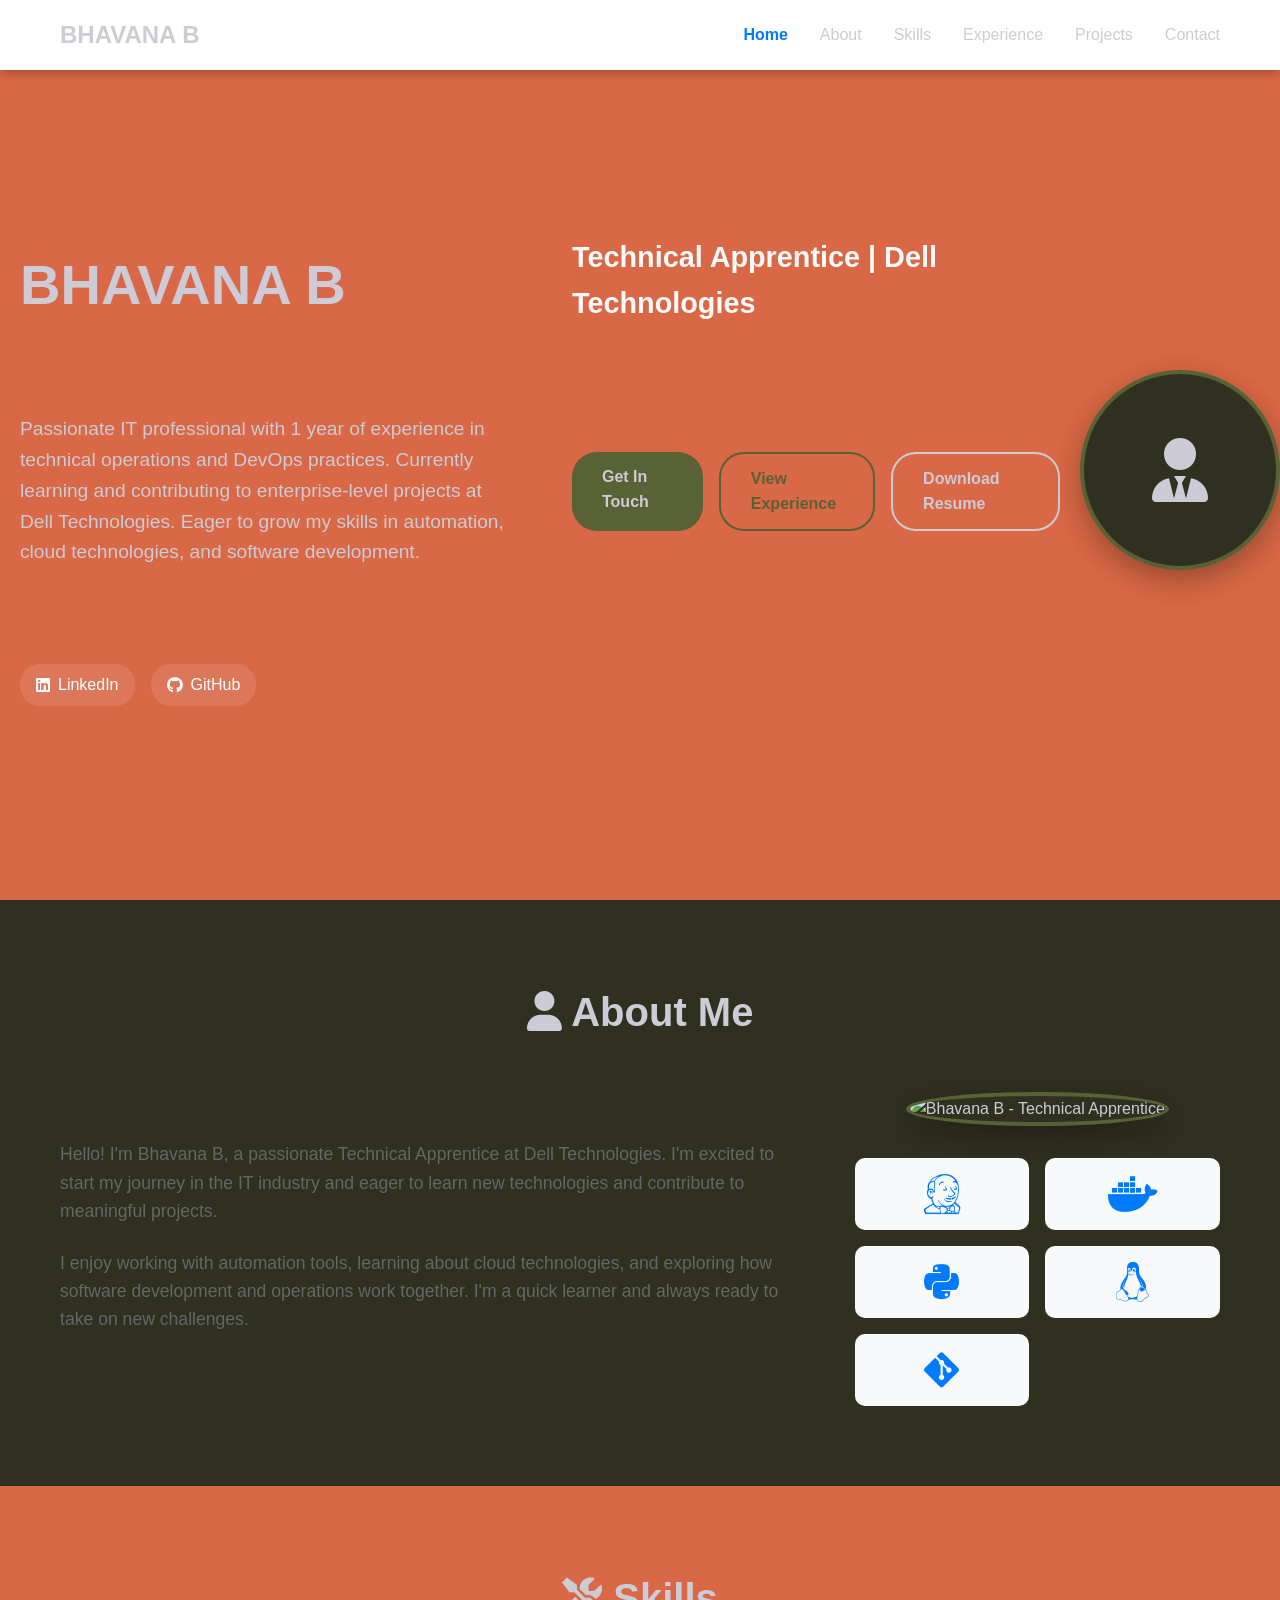
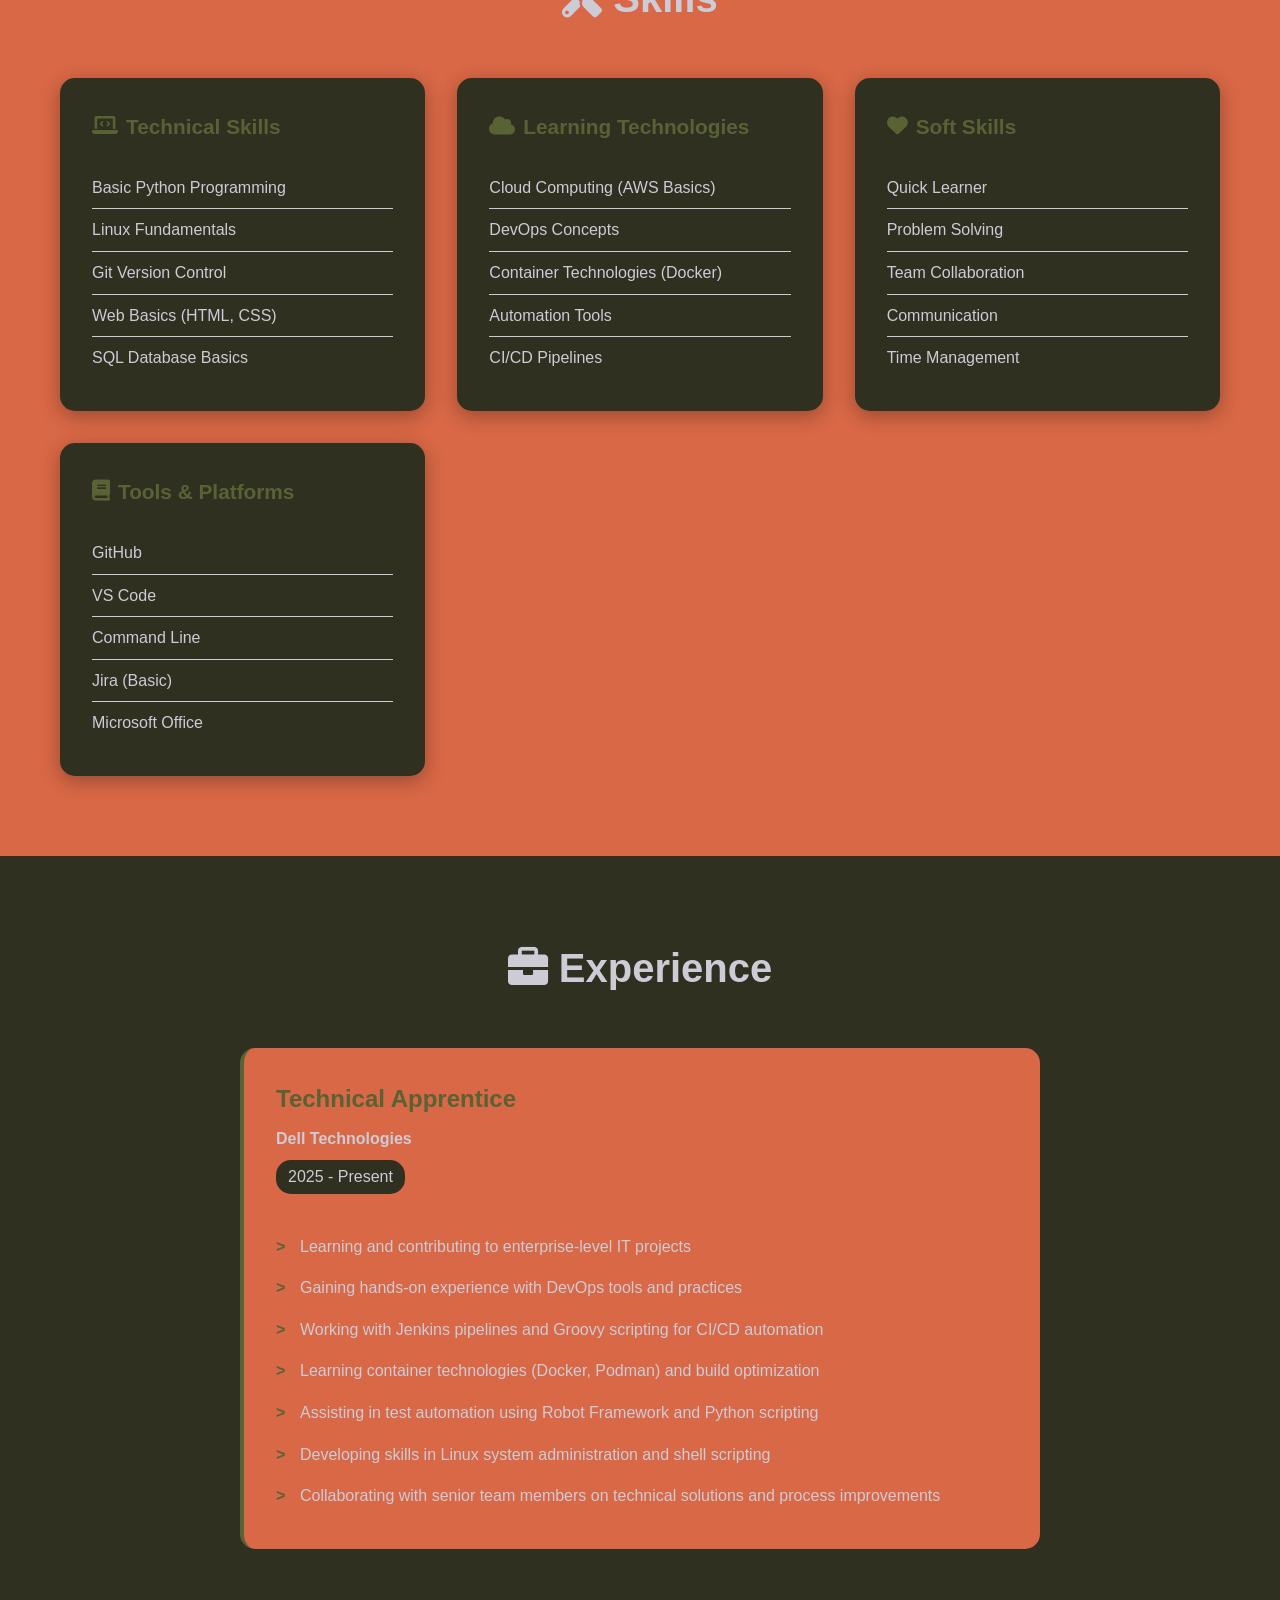
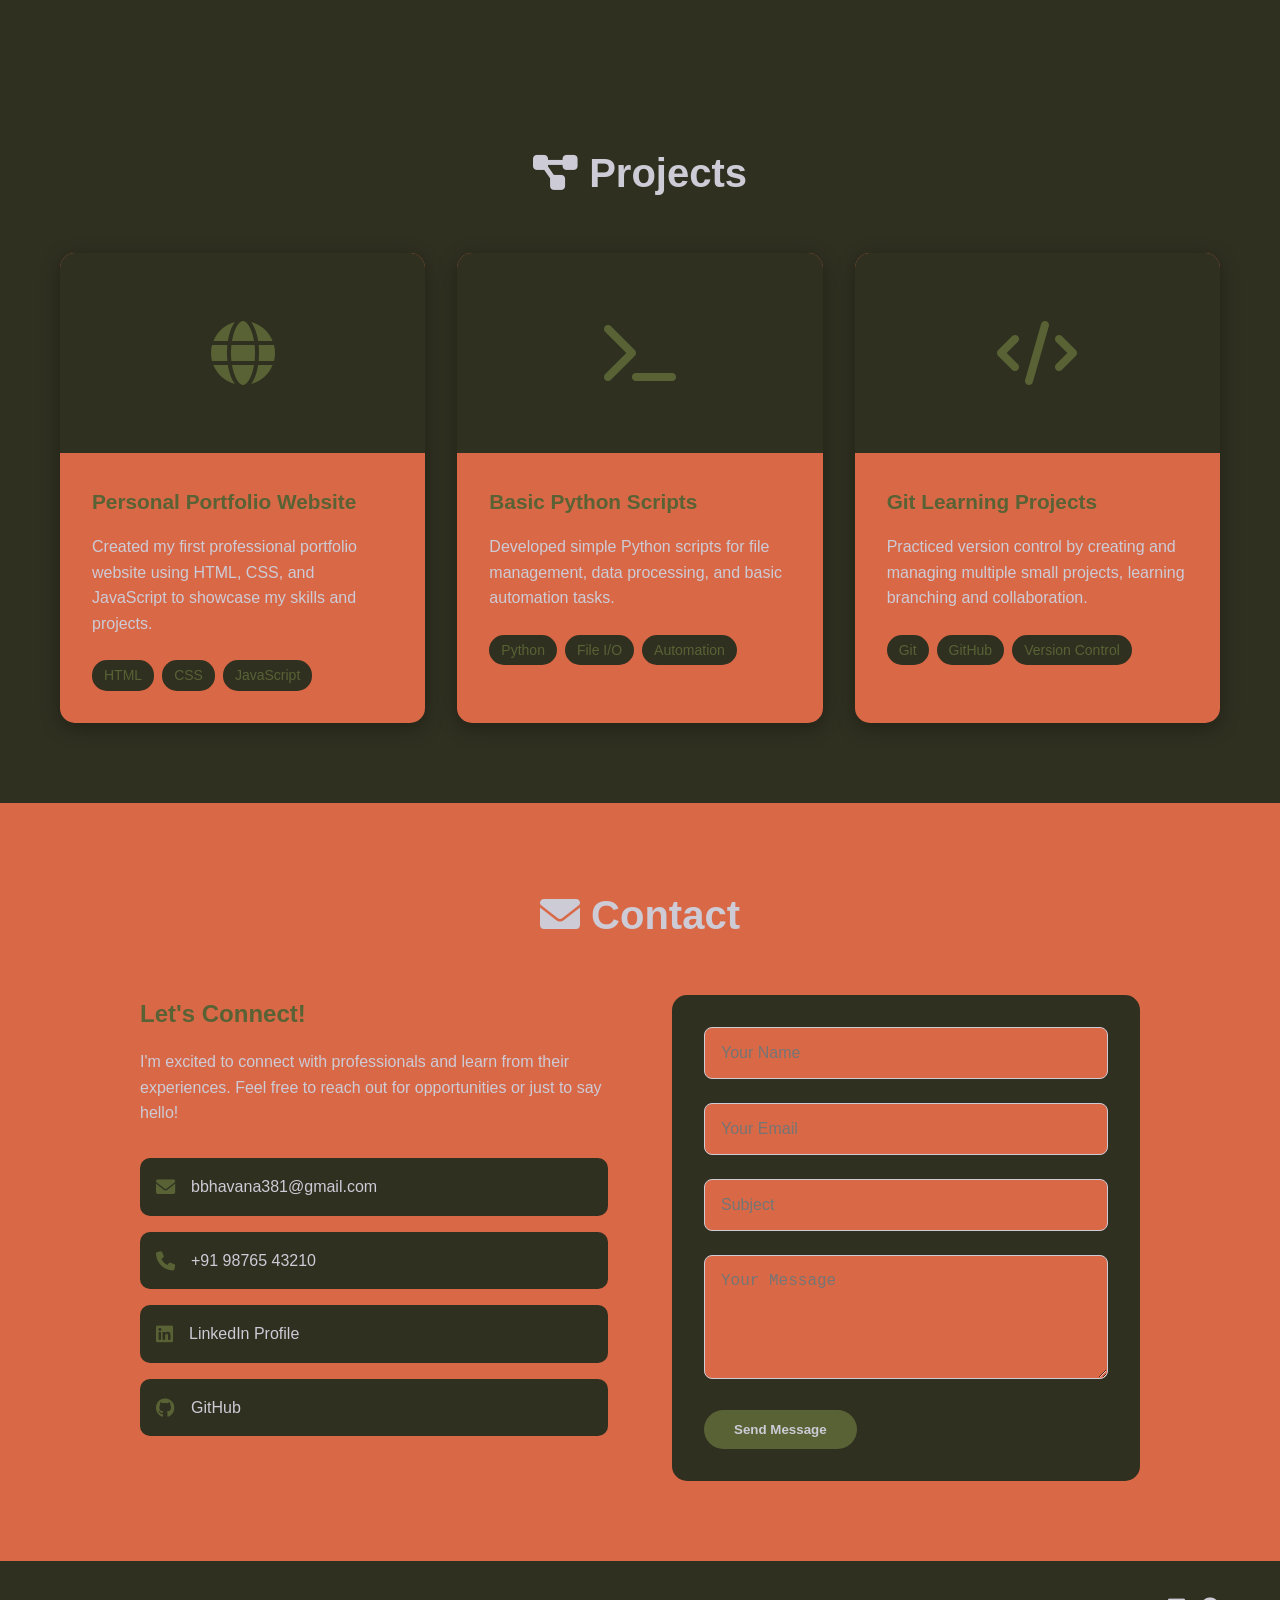
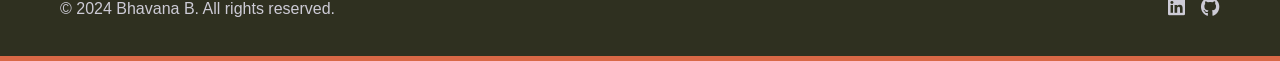
==== commit e1caee02: "Replace profile image with placeholder icon" ====
--- a/index.html
+++ b/index.html
@@ -51,8 +51,8 @@
             </div>
         </div>
         <div class="hero-image">
-            <div class="profile-image">
-                <img src="bhavana_profile.png" alt="Bhavana B - Technical Apprentice">
+            <div class="profile-placeholder">
+                <i class="fas fa-user-tie"></i>
             </div>
         </div>
     </section>
--- a/styles.css
+++ b/styles.css
@@ -9,7 +9,7 @@
     font-family: 'Segoe UI', Tahoma, Geneva, Verdana, sans-serif;
     line-height: 1.6;
     color: #CDCBD6;
-    background-color: #f5f7fa;
+    background-color: #D96846;
 }
 
 .container {
@@ -20,8 +20,8 @@
 
 /* Navigation */
 .navbar {
-    background: #fff;
-    box-shadow: 0 2px 10px rgba(0,0,0,0.1);
+    background: #2F3020;
+    box-shadow: 0 2px 10px rgba(0,0,0,0.3);
     position: fixed;
     width: 100%;
     top: 0;
@@ -39,7 +39,7 @@
 }
 
 .nav-logo h3 {
-    color: #007bff;
+    color: #CDCBD6;
     font-weight: bold;
     font-size: 1.5rem;
 }
@@ -52,13 +52,13 @@
 
 .nav-menu a {
     text-decoration: none;
-    color: #333;
+    color: #CDCBD6;
     font-weight: 500;
     transition: color 0.3s ease;
 }
 
 .nav-menu a:hover {
-    color: #007bff;
+    color: #596235;
 }
 
 .hamburger {
@@ -213,7 +213,7 @@
     transform: scale(1.05);
 }
 
-.profile-image img {
+.hero-image .profile-image img {
     width: 200px;
     height: 200px;
     border-radius: 50%;
@@ -223,21 +223,35 @@
     transition: transform 0.3s ease;
 }
 
-.profile-image img:hover {
+.hero-image .profile-image img:hover {
+    transform: scale(1.05);
+}
+
+.about-image .profile-image img {
+    width: 200px;
+    height: 200px;
+    border-radius: 50%;
+    object-fit: cover;
+    border: 4px solid #596235;
+    box-shadow: 0 10px 30px rgba(0,0,0,0.3);
+    transition: transform 0.3s ease;
+}
+
+.about-image .profile-image img:hover {
     transform: scale(1.05);
 }
 
 /* About Section */
 .about {
     padding: 80px 0;
-    background: white;
+    background: #2F3020;
 }
 
 .about h2 {
     text-align: center;
     font-size: 2.5rem;
     margin-bottom: 3rem;
-    color: #333;
+    color: #CDCBD6;
 }
 
 .about-content {
@@ -333,14 +347,14 @@
 /* Skills Section */
 .skills {
     padding: 80px 0;
-    background: #f8f9fa;
+    background: #D96846;
 }
 
 .skills h2 {
     text-align: center;
     font-size: 2.5rem;
     margin-bottom: 3rem;
-    color: #333;
+    color: #CDCBD6;
 }
 
 .skills-grid {
@@ -350,10 +364,10 @@
 }
 
 .skill-category {
-    background: white;
+    background: #2F3020;
     padding: 2rem;
     border-radius: 15px;
-    box-shadow: 0 5px 20px rgba(0,0,0,0.1);
+    box-shadow: 0 5px 20px rgba(0,0,0,0.3);
     transition: transform 0.3s ease;
 }
 
@@ -362,7 +376,7 @@
 }
 
 .skill-category h3 {
-    color: #1976d2;
+    color: #596235;
     margin-bottom: 1.5rem;
     font-size: 1.3rem;
     display: flex;
@@ -376,8 +390,8 @@
 
 .skill-category li {
     padding: 0.5rem 0;
-    border-bottom: 1px solid #eee;
-    color: #666;
+    border-bottom: 1px solid #CDCBD6;
+    color: #CDCBD6;
 }
 
 .skill-category li:last-child {
@@ -387,14 +401,14 @@
 /* Experience Section */
 .experience {
     padding: 80px 0;
-    background: white;
+    background: #2F3020;
 }
 
 .experience h2 {
     text-align: center;
     font-size: 2.5rem;
     margin-bottom: 3rem;
-    color: #333;
+    color: #CDCBD6;
 }
 
 .timeline {
@@ -403,11 +417,11 @@
 }
 
 .timeline-item {
-    background: #f8f9fa;
+    background: #D96846;
     padding: 2rem;
     border-radius: 15px;
     margin-bottom: 2rem;
-    border-left: 4px solid #007bff;
+    border-left: 4px solid #596235;
     transition: transform 0.3s ease;
 }
 
@@ -416,23 +430,23 @@
 }
 
 .timeline-content h3 {
-    color: #007bff;
+    color: #596235;
     margin-bottom: 0.5rem;
     font-size: 1.5rem;
 }
 
 .timeline-content h4 {
-    color: #333;
+    color: #CDCBD6;
     margin-bottom: 0.5rem;
 }
 
 .date {
-    color: #666;
+    color: #CDCBD6;
     font-weight: 500;
     margin-bottom: 1rem;
     display: inline-block;
     padding: 0.25rem 0.75rem;
-    background: #e9ecef;
+    background: #2F3020;
     border-radius: 15px;
 }
 
@@ -443,7 +457,7 @@
 
 .timeline-content li {
     padding: 0.5rem 0;
-    color: #666;
+    color: #CDCBD6;
     position: relative;
     padding-left: 1.5rem;
 }
@@ -452,21 +466,21 @@
     content: ">";
     position: absolute;
     left: 0;
-    color: #007bff;
+    color: #596235;
     font-weight: bold;
 }
 
 /* Projects Section */
 .projects {
     padding: 80px 0;
-    background: #f8f9fa;
+    background: #2F3020;
 }
 
 .projects h2 {
     text-align: center;
     font-size: 2.5rem;
     margin-bottom: 3rem;
-    color: #333;
+    color: #CDCBD6;
 }
 
 .projects-grid {
@@ -476,10 +490,10 @@
 }
 
 .project-card {
-    background: white;
+    background: #D96846;
     border-radius: 15px;
     overflow: hidden;
-    box-shadow: 0 5px 20px rgba(0,0,0,0.1);
+    box-shadow: 0 5px 20px rgba(0,0,0,0.3);
     transition: transform 0.3s ease;
 }
 
@@ -489,7 +503,7 @@
 
 .project-image {
     height: 200px;
-    background: linear-gradient(135deg, #667eea 0%, #764ba2 100%);
+    background: #2F3020;
     display: flex;
     align-items: center;
     justify-content: center;
@@ -497,7 +511,7 @@
 
 .project-image i {
     font-size: 4rem;
-    color: white;
+    color: #596235;
 }
 
 .project-content {
@@ -505,13 +519,13 @@
 }
 
 .project-content h3 {
-    color: #007bff;
+    color: #596235;
     margin-bottom: 1rem;
     font-size: 1.3rem;
 }
 
 .project-content p {
-    color: #666;
+    color: #CDCBD6;
     margin-bottom: 1.5rem;
     line-height: 1.6;
 }
@@ -523,8 +537,8 @@
 }
 
 .project-tech span {
-    background: #e9ecef;
-    color: #007bff;
+    background: #2F3020;
+    color: #596235;
     padding: 0.25rem 0.75rem;
     border-radius: 15px;
     font-size: 0.875rem;
@@ -534,14 +548,14 @@
 /* Contact Section */
 .contact {
     padding: 80px 0;
-    background: white;
+    background: #D96846;
 }
 
 .contact h2 {
     text-align: center;
     font-size: 2.5rem;
     margin-bottom: 3rem;
-    color: #333;
+    color: #CDCBD6;
 }
 
 .contact-content {
@@ -553,13 +567,13 @@
 }
 
 .contact-info h3 {
-    color: #007bff;
+    color: #596235;
     margin-bottom: 1rem;
     font-size: 1.5rem;
 }
 
 .contact-info p {
-    color: #666;
+    color: #CDCBD6;
     margin-bottom: 2rem;
     line-height: 1.6;
 }
@@ -575,30 +589,30 @@
     align-items: center;
     gap: 1rem;
     padding: 1rem;
-    background: #f8f9fa;
+    background: #2F3020;
     border-radius: 10px;
     text-decoration: none;
-    color: #333;
+    color: #CDCBD6;
     transition: all 0.3s ease;
 }
 
 .contact-link:hover {
-    background: #007bff;
-    color: white;
+    background: #596235;
+    color: #CDCBD6;
     transform: translateX(10px);
 }
 
 .contact-link i {
     font-size: 1.2rem;
-    color: #007bff;
+    color: #596235;
 }
 
 .contact-link:hover i {
-    color: white;
+    color: #CDCBD6;
 }
 
 .contact-form {
-    background: #f8f9fa;
+    background: #2F3020;
     padding: 2rem;
     border-radius: 15px;
 }
@@ -611,16 +625,18 @@
 .form-group textarea {
     width: 100%;
     padding: 1rem;
-    border: 1px solid #ddd;
+    border: 1px solid #CDCBD6;
     border-radius: 8px;
     font-size: 1rem;
     transition: border-color 0.3s ease;
+    background: #D96846;
+    color: #CDCBD6;
 }
 
 .form-group input:focus,
 .form-group textarea:focus {
     outline: none;
-    border-color: #007bff;
+    border-color: #596235;
 }
 
 .form-group textarea {
@@ -629,8 +645,8 @@
 
 /* Footer */
 .footer {
-    background: #333;
-    color: white;
+    background: #2F3020;
+    color: #CDCBD6;
     padding: 2rem 0;
     text-align: center;
 }
@@ -647,13 +663,13 @@
 }
 
 .footer-social a {
-    color: white;
+    color: #CDCBD6;
     font-size: 1.2rem;
     transition: color 0.3s ease;
 }
 
 .footer-social a:hover {
-    color: #007bff;
+    color: #596235;
 }
 
 /* Responsive Design */
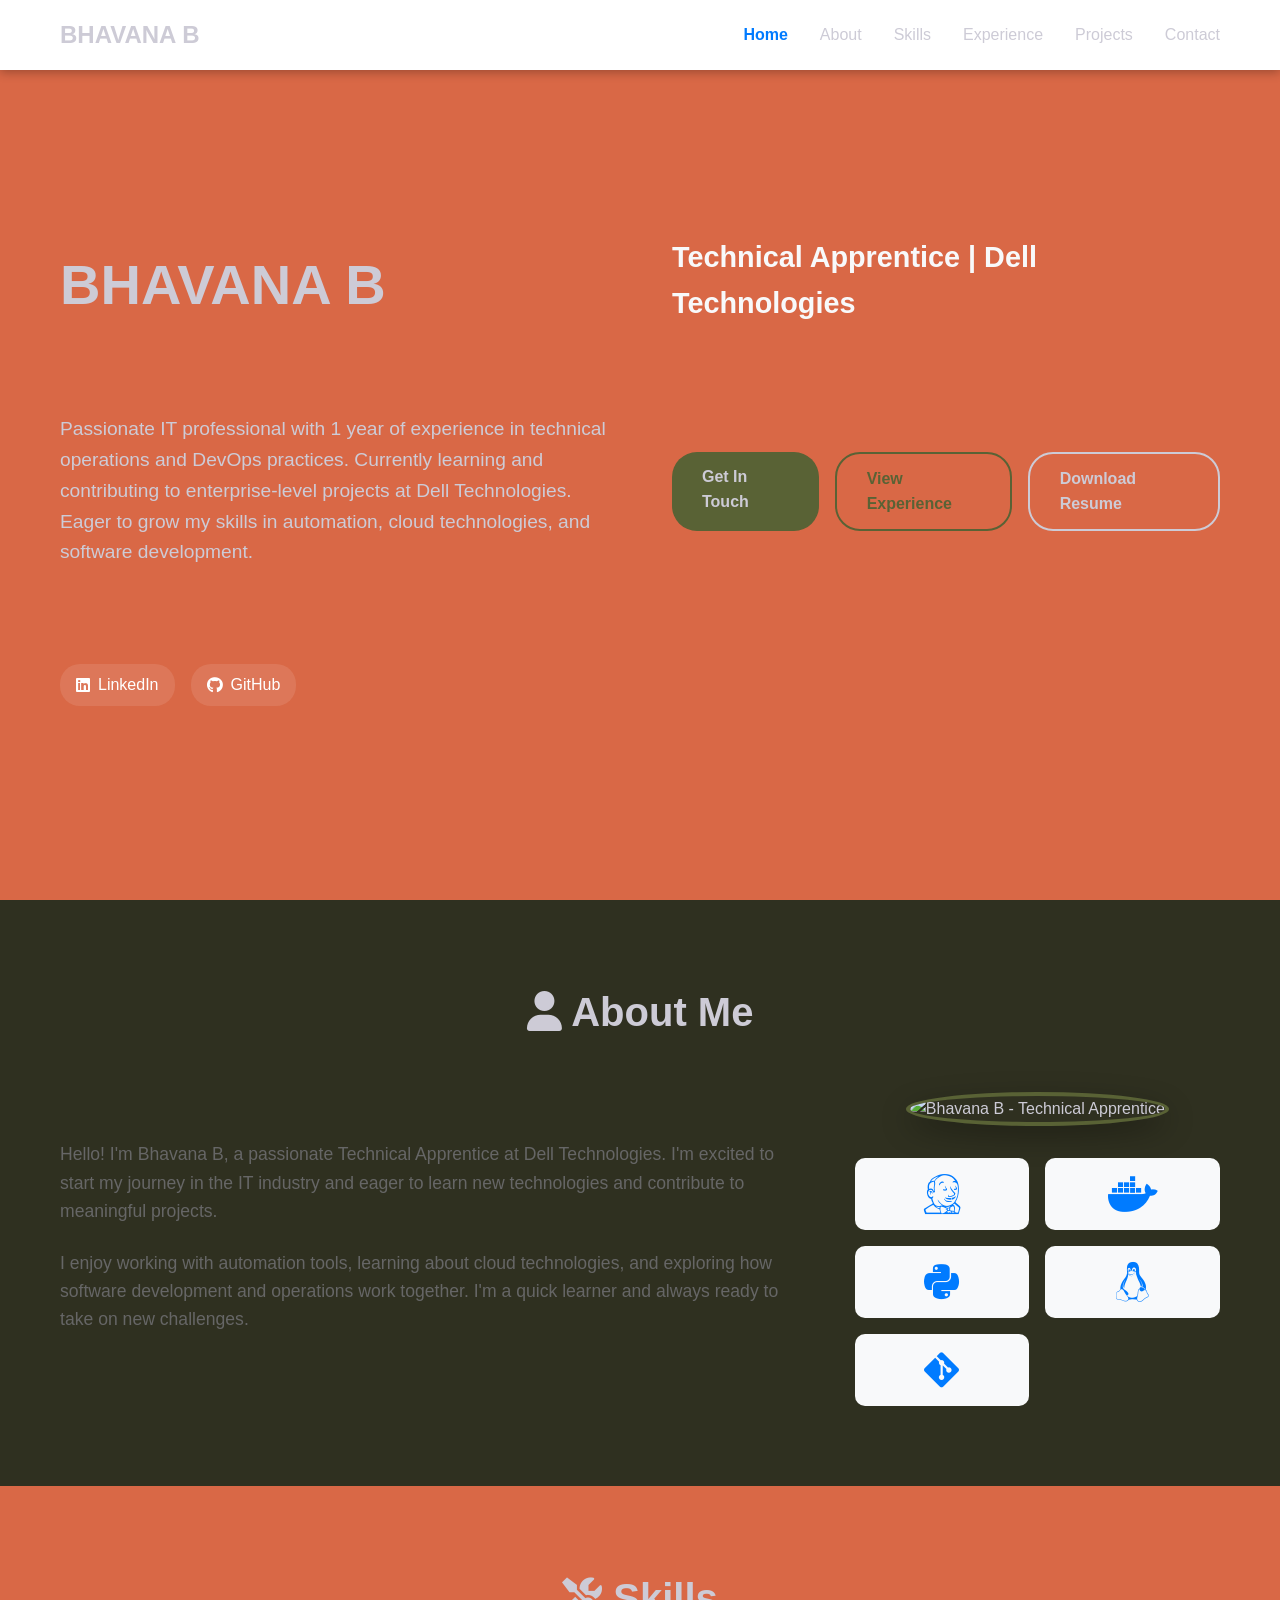
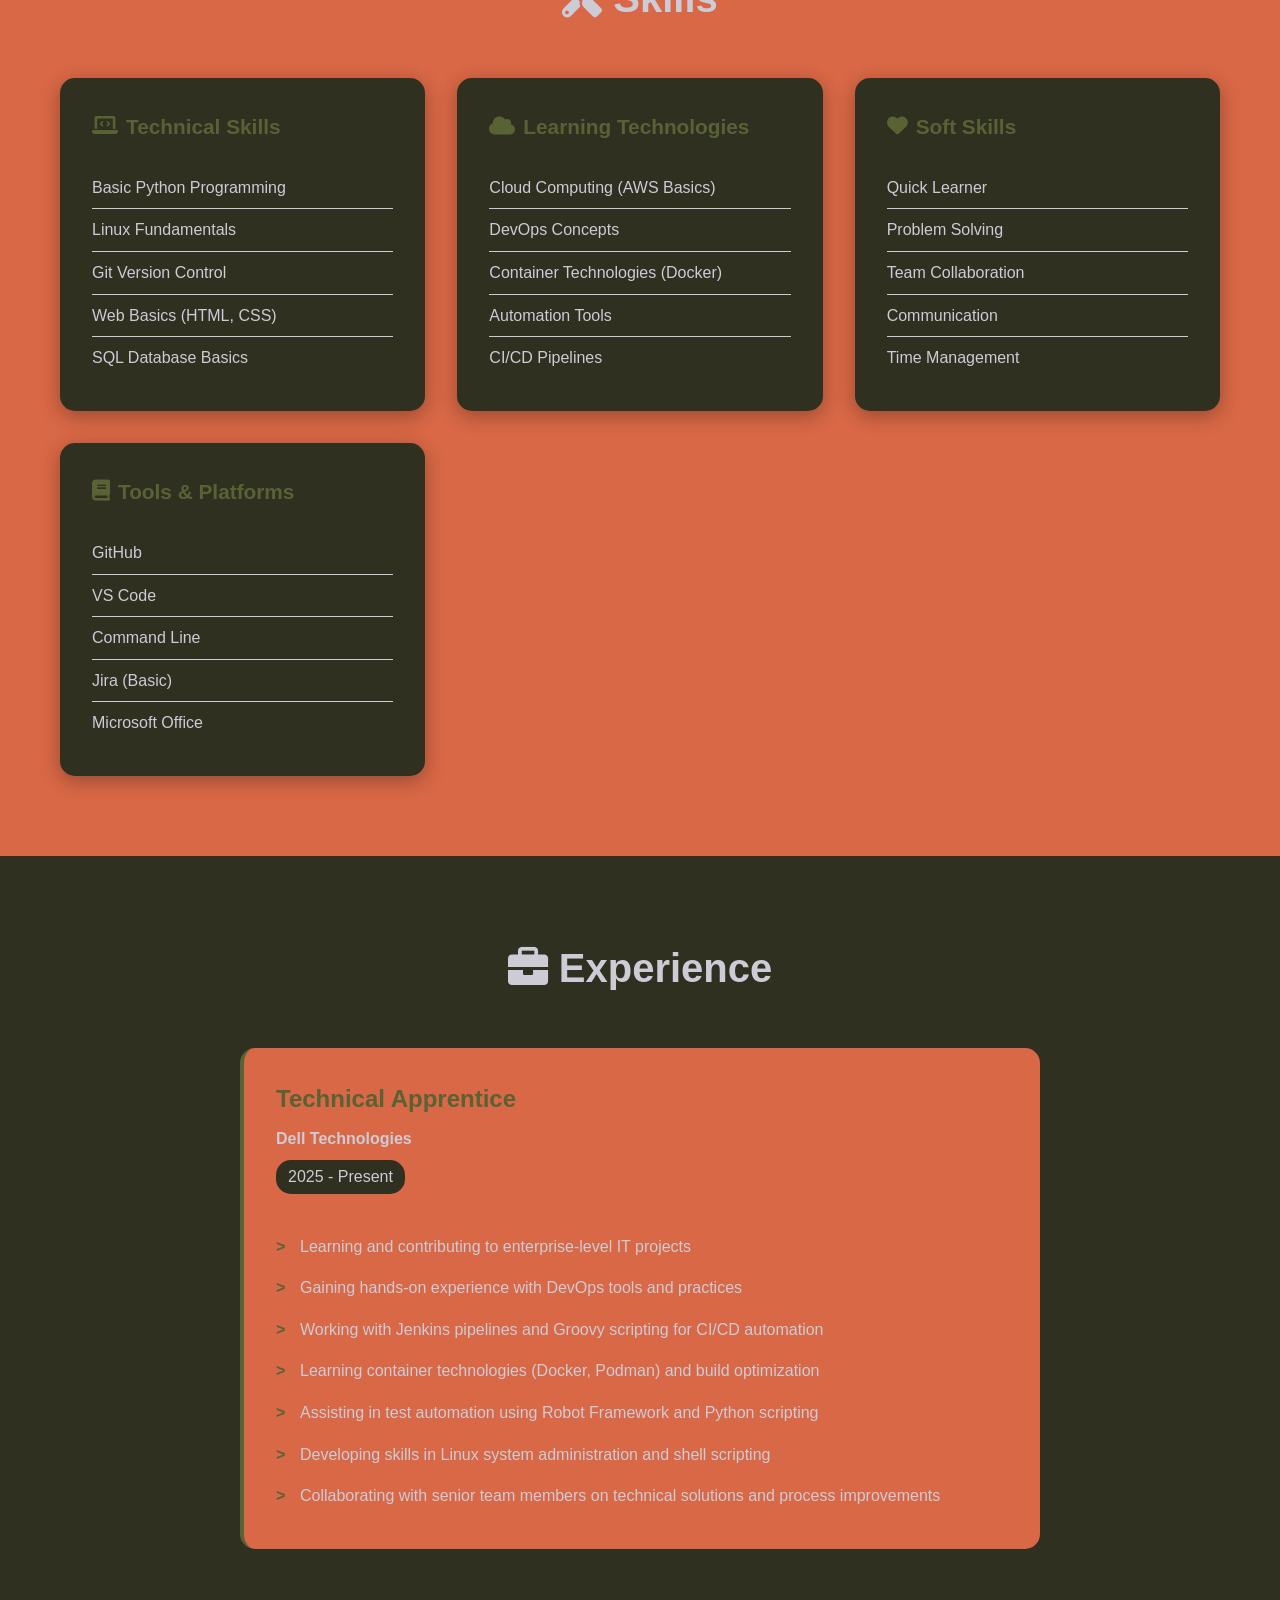
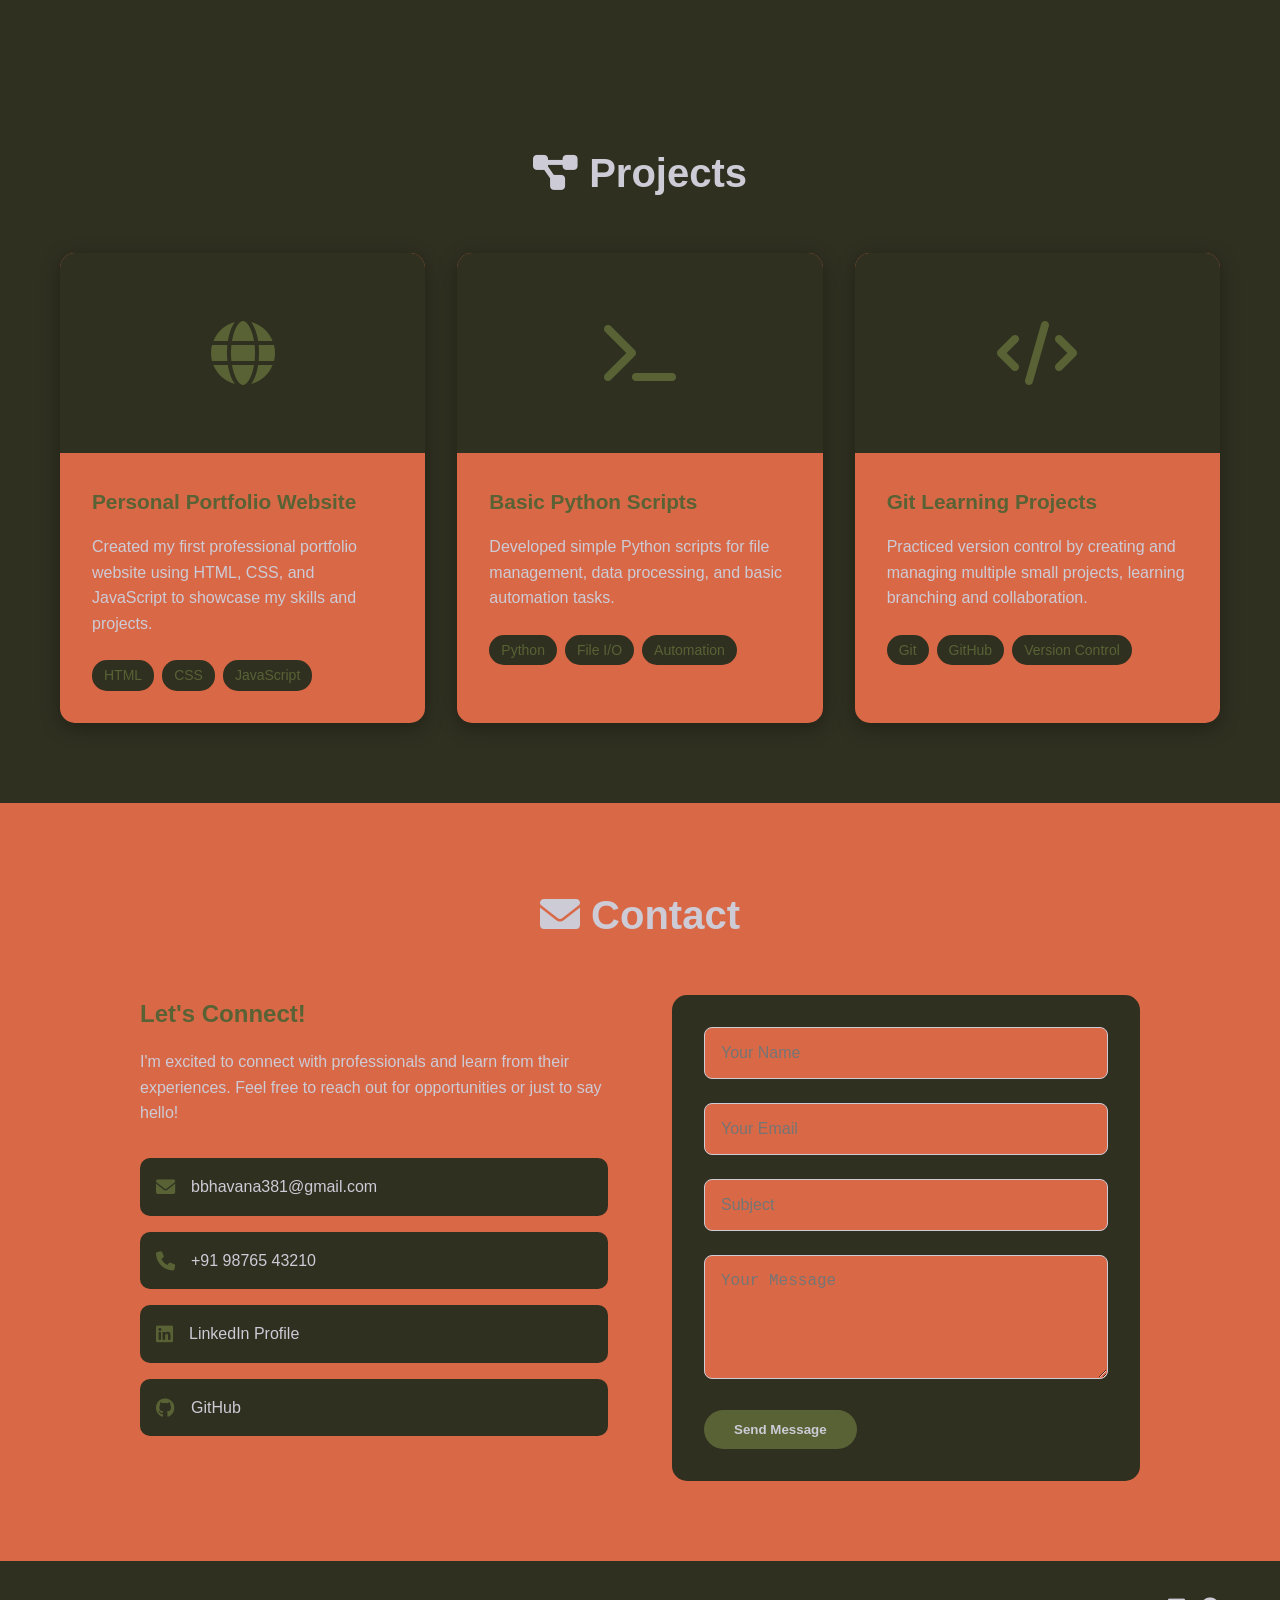
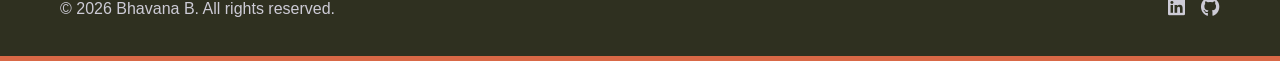
==== commit f5eba27b: "Update index.html" ====
--- a/index.html
+++ b/index.html
@@ -39,7 +39,7 @@
             <div class="hero-buttons">
                 <a href="#contact" class="btn btn-primary">Get In Touch</a>
                 <a href="#experience" class="btn btn-secondary">View Experience</a>
-                <a href="BHAVANA_RESUME.md" download class="btn btn-outline">Download Resume</a>
+                <a href="./images/Bhavana_CV.pdf" download="Bhavana_B_Resume.pdf" class="btn btn-outline">Download Resume</a>
             </div>
             <div class="social-links">
                 <a href="https://www.linkedin.com/in/bhavana-basavanna-b16185271" target="_blank" class="social-link">
@@ -50,12 +50,7 @@
                 </a>
             </div>
         </div>
-        <div class="hero-image">
-            <div class="profile-placeholder">
-                <i class="fas fa-user-tie"></i>
-            </div>
-        </div>
-    </section>
+            </section>
 
     <!-- About Section -->
     <section id="about" class="about">
@@ -68,7 +63,7 @@
                 </div>
                 <div class="about-image">
                     <div class="profile-image">
-                        <img src="bhavana_profile.png" alt="Bhavana B - Technical Apprentice">
+                        <img src="images/my_profile.jpg" alt="Bhavana B - Technical Apprentice">
                     </div>
                     <div class="tech-stack">
                         <i class="fab fa-jenkins"></i>
@@ -258,7 +253,7 @@
     <!-- Footer -->
     <footer class="footer">
         <div class="container">
-            <p>&copy; 2024 Bhavana B. All rights reserved.</p>
+            <p>&copy; 2026 Bhavana B. All rights reserved.</p>
             <div class="footer-social">
                 <a href="https://www.linkedin.com/in/bhavana-basavanna-b16185271" target="_blank">
                     <i class="fab fa-linkedin"></i>
